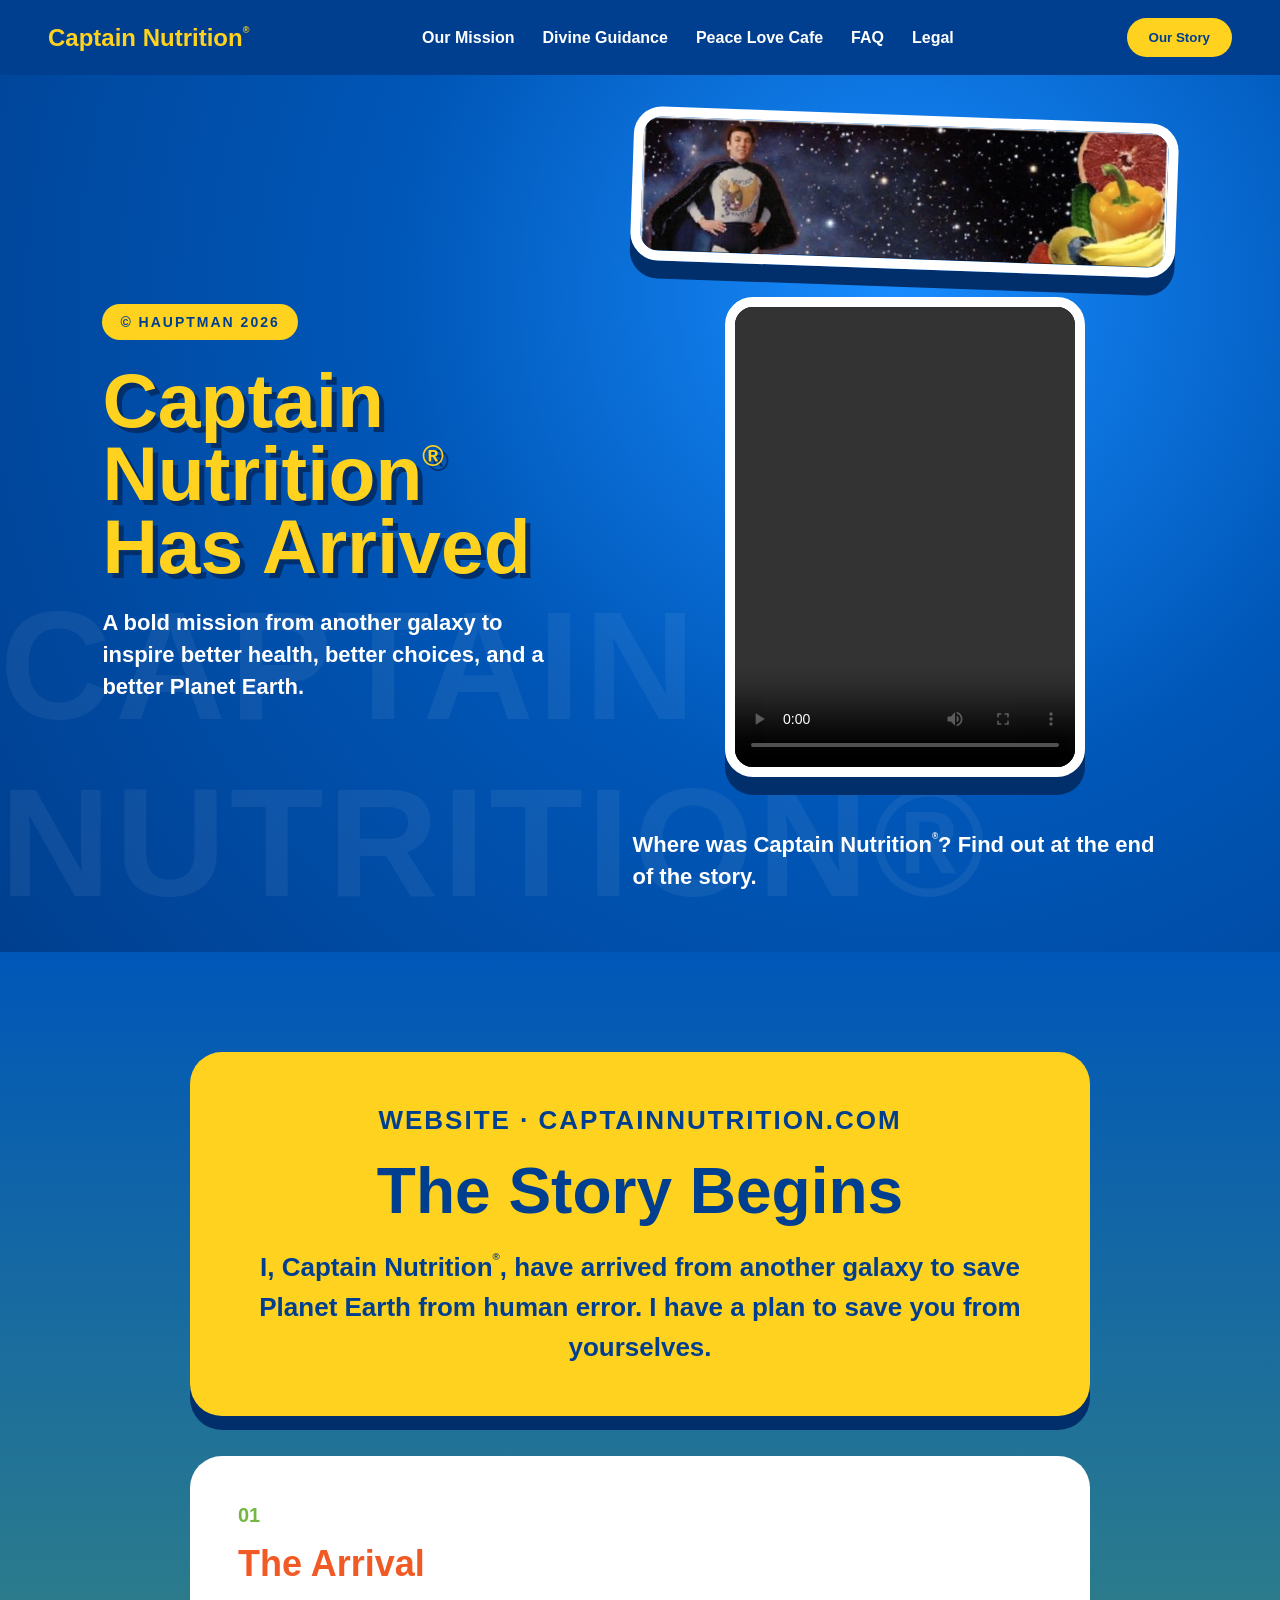
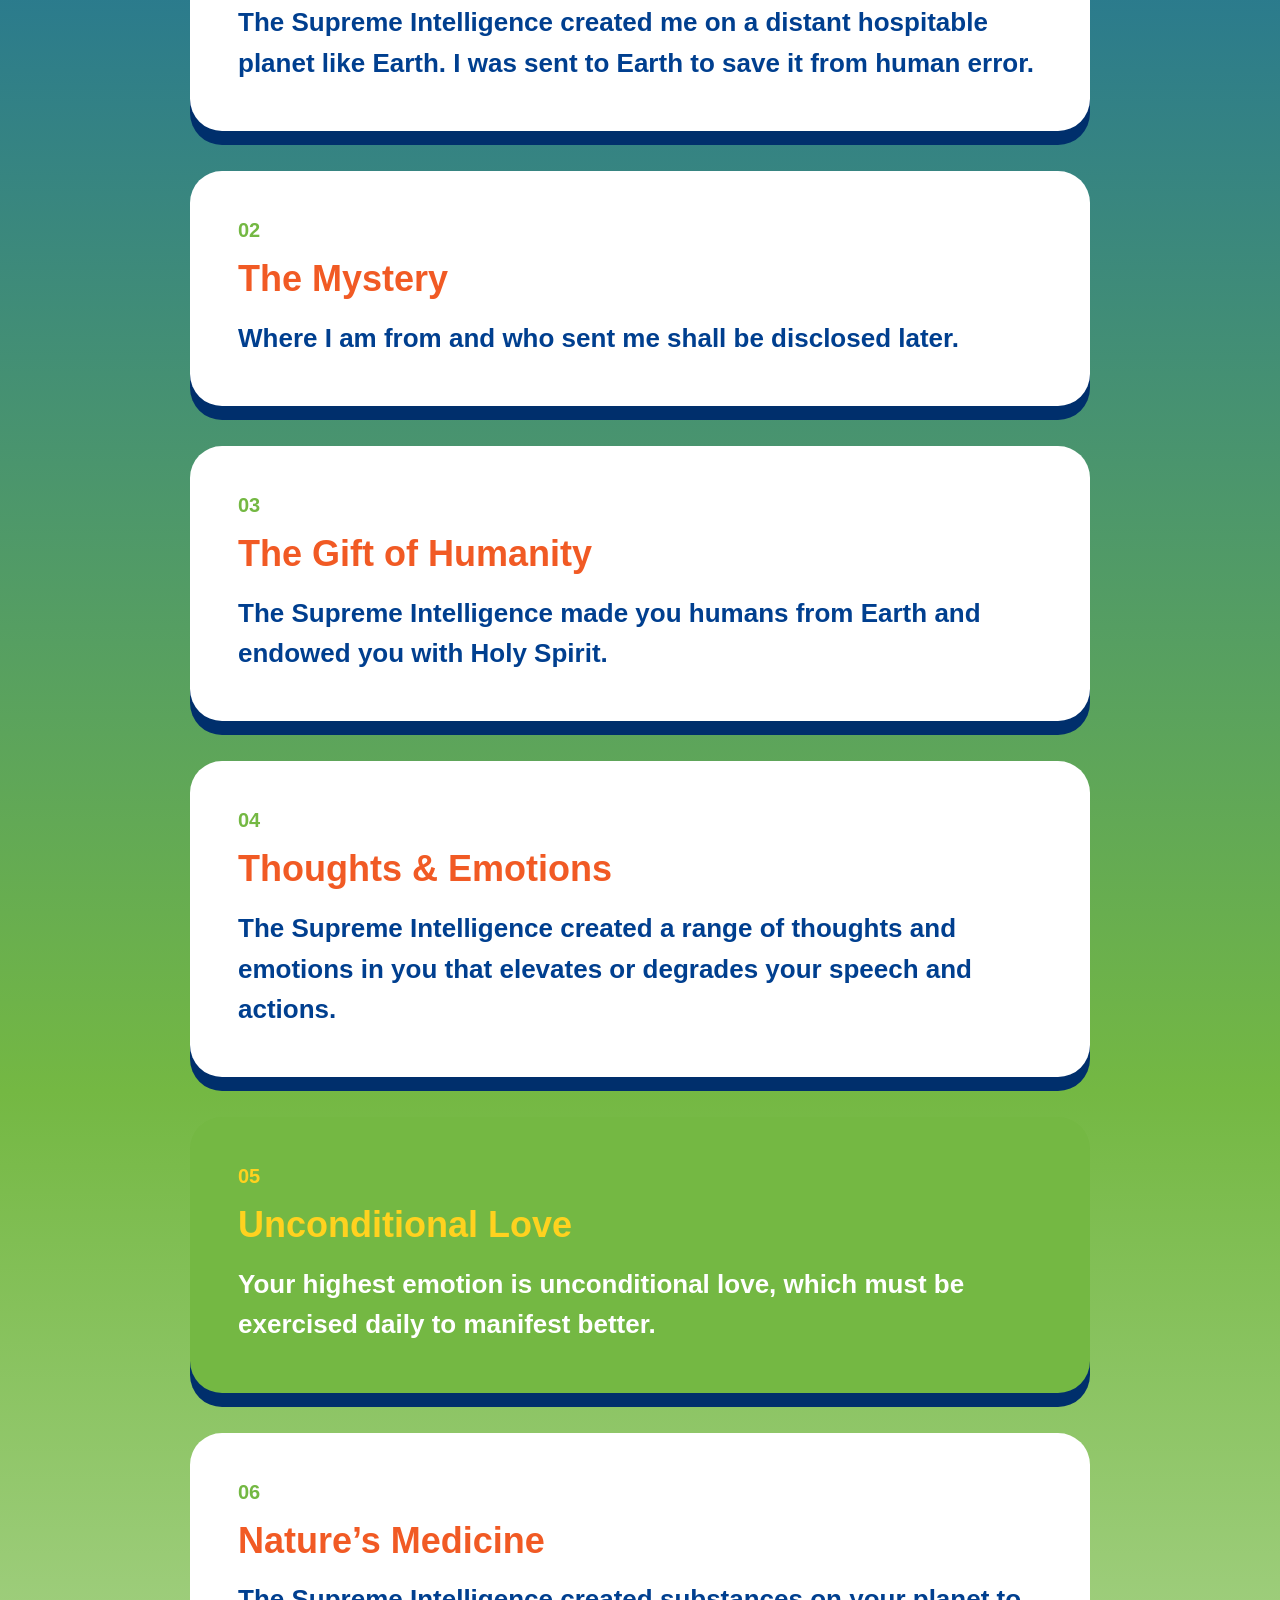
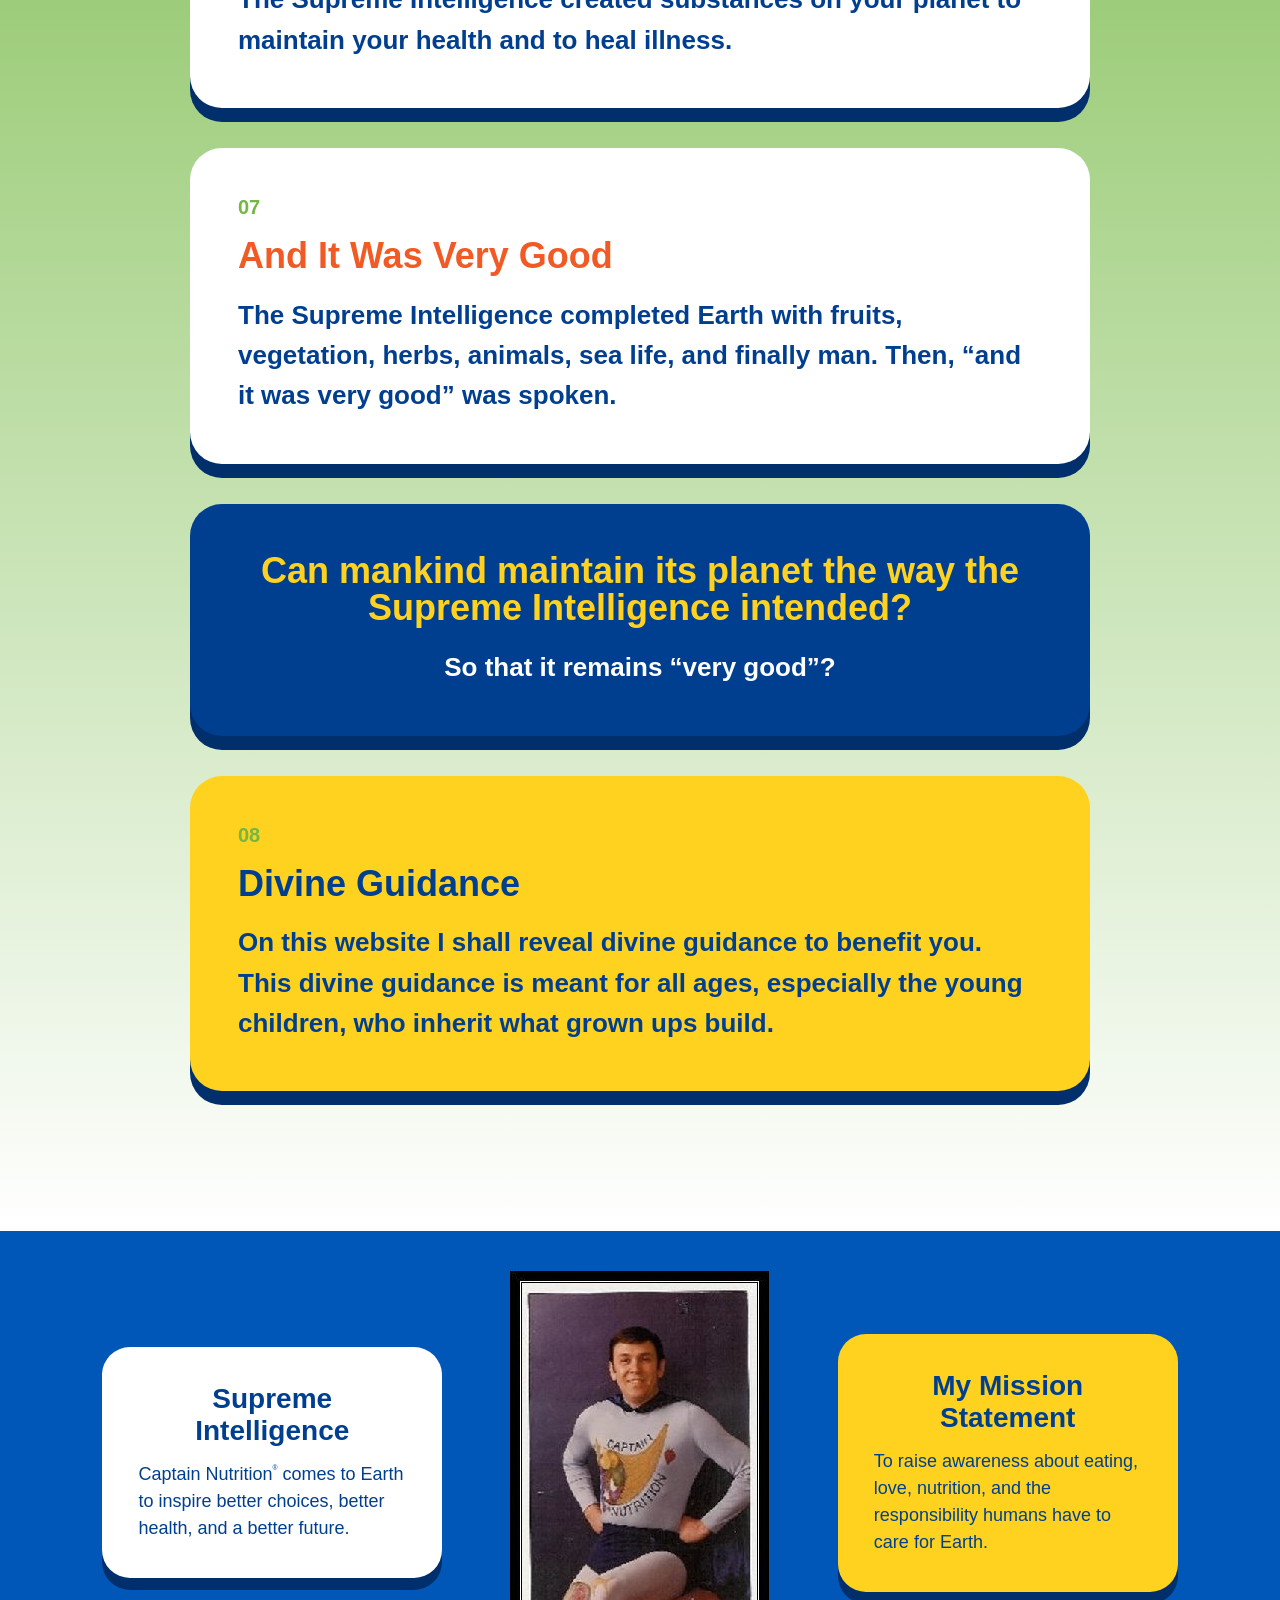
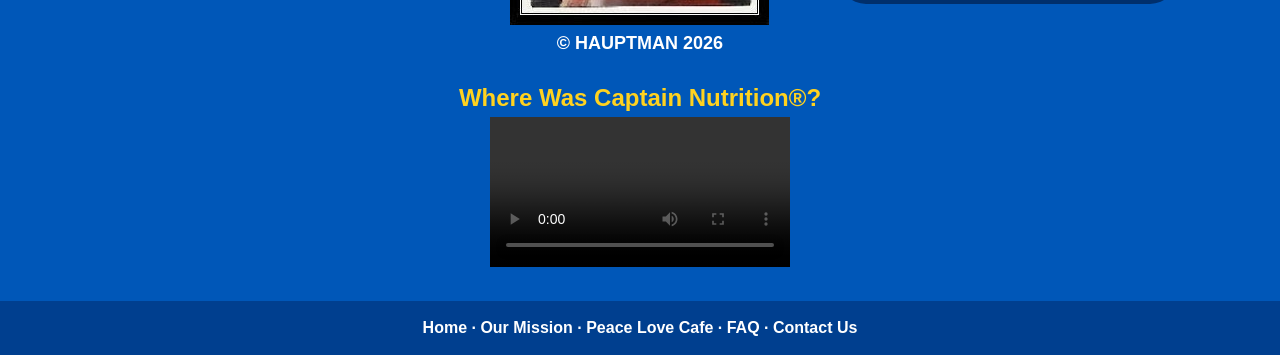
==== index.html @ 26d1ff8f "removed link, direct video" ====
<!DOCTYPE html>
<html lang="en">
<head>
  <meta charset="UTF-8" />
  <meta name="viewport" content="width=device-width, initial-scale=1.0" />
  <title>Captain Nutrition<span class="trademark">®</span></title>
  <link rel="stylesheet" href="style.css" />
</head>

<body>
  <header class="navbar">
    <div class="logo">Captain Nutrition<span class="trademark">®</span></div>

    <nav>
      <a href="#mission">Our Mission</a>
      <a href="#guidance">Divine Guidance</a>
      <a href="#">Peace Love Cafe</a>
      <a href="#">FAQ</a>
      <a href="#">Legal</a>
    </nav>

    <button>Our Story</button>
  </header>

  <section class="hero">
    <div class="hero-text">
      <h3>© HAUPTMAN 2026</h3>
      <h1>
        Captain Nutrition<span class="trademark">®</span><br />
        Has Arrived
      </h1>
      <p>
        A bold mission from another galaxy to inspire better health,
        better choices, and a better Planet Earth.
      </p>
    </div>

    <div class="hero-media">
      <img src="Screenshot 2026-06-04 at 12.44.08 AM.png" alt="Captain Nutrition" />

      <video class="hero-under-video" controls playsinline>
        <source src="IMG_4357.mov">
      </video>
      <p>
        Where was Captain Nutrition<span class="trademark">®</span>? Find out at the end of the story.
      </p>
    </div>
  </section>

  <section class="story" id="mission">
    <div class="story-intro reveal">
      <p class="eyebrow">Website · CaptainNutrition.com</p>
      <h1>The Story Begins</h1>
      <p>
        I, Captain Nutrition<span class="trademark">®</span>, have arrived from another galaxy to save Planet Earth
        from human error. I have a plan to save you from yourselves.
      </p>
    </div>

    <div class="story-chapter reveal">
      <span>01</span>
      <h2>The Arrival</h2>
      <p>
        The Supreme Intelligence created me on a distant hospitable planet like Earth.
        I was sent to Earth to save it from human error.
      </p>
    </div>

    <div class="story-chapter reveal">
      <span>02</span>
      <h2>The Mystery</h2>
      <p>
        Where I am from and who sent me shall be disclosed later.
      </p>
    </div>

    <div class="story-chapter reveal">
      <span>03</span>
      <h2>The Gift of Humanity</h2>
      <p>
        The Supreme Intelligence made you humans from Earth and endowed you with Holy Spirit.
      </p>
    </div>

    <div class="story-chapter reveal">
      <span>04</span>
      <h2>Thoughts & Emotions</h2>
      <p>
        The Supreme Intelligence created a range of thoughts and emotions in you that
        elevates or degrades your speech and actions.
      </p>
    </div>

    <div class="story-chapter reveal green">
      <span>05</span>
      <h2>Unconditional Love</h2>
      <p>
        Your highest emotion is unconditional love, which must be exercised daily
        to manifest better.
      </p>
    </div>

    <div class="story-chapter reveal">
      <span>06</span>
      <h2>Nature’s Medicine</h2>
      <p>
        The Supreme Intelligence created substances on your planet to maintain your
        health and to heal illness.
      </p>
    </div>

    <div class="story-chapter reveal">
      <span>07</span>
      <h2>And It Was Very Good</h2>
      <p>
        The Supreme Intelligence completed Earth with fruits, vegetation, herbs,
        animals, sea life, and finally man. Then, “and it was very good” was spoken.
      </p>
    </div>

    <div class="story-question reveal">
      <h2>
        Can mankind maintain its planet the way the Supreme Intelligence intended?
      </h2>
      <p>So that it remains “very good”?</p>
    </div>

    <div class="story-chapter reveal final" id="guidance">
      <span>08</span>
      <h2>Divine Guidance</h2>
      <p>
        On this website I shall reveal divine guidance to benefit you. This divine
        guidance is meant for all ages, especially the young children, who inherit
        what grown ups build.
      </p>
    </div>
  </section>

  <section class="timeline">
    <div class="text-card">
      <h3>Supreme Intelligence</h3>
      <p>
        Captain Nutrition<span class="trademark">®</span> comes to Earth to inspire better choices, better health,
        and a better future.
      </p>
    </div>
    <div class = "timeline-center">
      <img src="UNADJUSTEDNONRAW_thumb_dc.jpg" alt="Captain Nutrition" />
      <h3 class="timeline-copyright">© HAUPTMAN 2026</h3>
    </div>
    <div class="text-card yellow">
      <h3>My Mission Statement</h3>
      <p>
        To raise awareness about eating, love, nutrition,
        and the responsibility humans have to care for Earth.
      </p>
    </div>
  </section>

<section class="story-ending">
  <div class="ending-content">
    <div class="ending-text">
      <h2>Where Was Captain Nutrition®?</h2>
    </div>

    <div class="ending-video-wrapper">
      <video class="ending-video" controls playsinline>
        <source src="IMG_4361.mov" type="video/mp4">
      </video>
    </div>
  </div>
</section>
<!--
  <section class="evolution">
    <h2>Captain Nutrition<span class="trademark">®</span>’s Message</h2>

    <div class="image-row">
      <div class="image-box small">Love</div>
      <div class="image-box small">Health</div>
      <div class="image-box small">Earth</div>
      <div class="image-box small">Future</div>
    </div>
  </section>

  <section class="icon-section">
    <div class="image-box large">Image Here</div>

    <div class="text-card">
      <h2>WHERE YOU<br />MIGHT FIND ME</h2>
      <p>
        In schools, cafes, communities, gardens, and anywhere people are learning
        how to take better care of themselves and the planet.
      </p>
    </div>

    <div class="image-box large">Image Here</div>
  </section>

  <section class="today">
    <h2>The Divine Guidance</h2>

    <div class="image-grid">
      <div class="image-box">Nutrition</div>
      <div class="image-box">Kindness</div>
      <div class="image-box">Planet Earth</div>
    </div>
  </section>
-->
  <footer>
    <p>Home · Our Mission · Peace Love Cafe · FAQ · Contact Us</p>
  </footer>

  <script>
    const reveals = document.querySelectorAll(".reveal");

    const observer = new IntersectionObserver((entries) => {
      entries.forEach((entry) => {
        if (entry.isIntersecting) {
          entry.target.classList.add("active");
        }
      });
    }, {
      threshold: 0.2
    });

    reveals.forEach((section) => observer.observe(section));
  </script>
</body>
</html>
---- style.css ----
* {
  box-sizing: border-box;
  margin: 0;
  padding: 0;
}

body {
  font-family: Arial, Helvetica, sans-serif;
  background: #0057b8;
  color: white;
  overflow-x: hidden;
}

.navbar {
  background: #003f8f;
  display: flex;
  align-items: center;
  justify-content: space-between;
  padding: 18px 48px;
  position: sticky;
  top: 0;
  z-index: 10;
}

.logo {
  font-weight: 900;
  font-size: 24px;
  color: #ffd21f;
}

nav {
  display: flex;
  gap: 28px;
}

nav a {
  color: white;
  text-decoration: none;
  font-weight: 700;
}

button {
  background: #ffd21f;
  border: none;
  padding: 12px 22px;
  border-radius: 999px;
  font-weight: 900;
  color: #003f8f;
}

.hero {
  min-height: 640px;
  background: radial-gradient(circle at 70% 25%, #188cff, #0057b8 45%, #003f8f);
  display: grid;
  grid-template-columns: 1fr 1.15fr;
  align-items: center;
  gap: 56px;
  padding: 40px 8% 60px;
  text-align: left;
  position: relative;
  overflow: hidden;
}

.hero::before {
  content: "CAPTAIN NUTRITION®";
  position: absolute;
  right: -40px;
  bottom: 20px;
  font-size: clamp(70px, 12vw, 180px);
  font-weight: 900;
  color: rgba(255, 255, 255, 0.06);
  letter-spacing: 4px;
}

.hero-text {
  position: relative;
  z-index: 1;
}

.hero h3 {
  display: inline-block;
  background: #ffd21f;
  color: #003f8f;
  padding: 10px 18px;
  border-radius: 999px;
  letter-spacing: 2px;
  font-size: 14px;
  margin-bottom: 24px;
}

.hero h1 {
  text-align: left;
  font-size: clamp(44px, 6vw, 88px);
  max-width: 720px;
}

.hero p {
  margin-top: 24px;
  max-width: 560px;
  font-size: 22px;
  line-height: 1.45;
  font-weight: 700;
}

.hero-media {
  display: flex;
  flex-direction: column;
  align-items: center;
  gap: 28px;
  position: relative;
  z-index: 1;
}

.hero-media img {
  width: 100%;
  max-width: 760px;
  border: 10px solid white;
  border-radius: 28px;
  box-shadow: 0 18px 0 #002f6c;
  transform: rotate(2deg);
}

.hero-under-video {
  width: 100%;
  max-width: 360px;
  height: 480px;
  object-fit: cover;
  object-position: center;
  border: 10px solid white;
  border-radius: 28px;
  box-shadow: 0 18px 0 #002f6c;
  background: black;
}




h1 {
  font-size: clamp(34px, 6vw, 72px);
  font-weight: 900;
  color: #ffd21f;
  text-align: center;
  text-shadow: 5px 5px 0 #002f6c;
  line-height: 0.95;
}

/* SCROLL STORY */

.story {
  padding: 100px 8%;
  background: linear-gradient(#0057b8, #74b843, #ffffff);
}

.story-intro,
.story-chapter,
.story-question {
  max-width: 900px;
  margin: 0 auto 40px;
  padding: 48px;
  border-radius: 32px;
  background: white;
  color: #003f8f;
  box-shadow: 0 14px 0 #002f6c;
}

.story-intro {
  text-align: center;
  background: #ffd21f;
}

.eyebrow {
  font-size: 14px;
  letter-spacing: 2px;
  text-transform: uppercase;
  font-weight: 900;
  color: #003f8f;
  margin-bottom: 18px;
}

.story h1 {
  font-size: clamp(38px, 5vw, 64px);
  color: #003f8f;
  text-shadow: none;
  margin-bottom: 24px;
  line-height: 1;
}

.story h2 {
  font-size: clamp(22px, 4vw, 36px);
  line-height: 1.05;
  font-weight: 900;
  color: #f15a24;
  margin-bottom: 20px;
}

.story p {
  font-size: clamp(18px, 2.2vw, 26px);
  line-height: 1.55;
  font-weight: 700;
}

.story-chapter span {
  display: inline-block;
  margin-bottom: 18px;
  font-size: 20px;
  font-weight: 900;
  color: #74b843;
}

.story-chapter.green {
  background: #74b843;
  color: white;
}

.story-chapter.green h2,
.story-chapter.green span {
  color: #ffd21f;
}

.story-question {
  text-align: center;
  background: #003f8f;
  color: white;
}

.story-question h2 {
  color: #ffd21f;
}

.story-chapter.final {
  background: #ffd21f;
}

.story-chapter.final h2 {
  color: #003f8f;
}

/* SCROLL REVEAL */

.reveal {
  opacity: 0;
  transform: translateY(70px) scale(0.92);
  transition: opacity 0.75s ease, transform 0.75s cubic-bezier(0.22, 1, 0.36, 1);
}

.reveal.active {
  opacity: 1;
  transform: translateY(0) scale(1);
}

/* EXISTING SECTIONS */

.timeline,
.icon-section {
  display: grid;
  grid-template-columns: repeat(3, 1fr);
  gap: 28px;
  padding: 40px 8% 0px;
  align-items: center;
}
.timeline img {
  display: block;
  margin: 0 auto;
  max-width: 100%;
}
.timeline-center {
  text-align: center;
}

.timeline-copyright {
  margin-top: 8px;
  font-size: 18px;
  font-weight: 700;
}
.text-card {
  background: white;
  color: #003f8f;
  border-radius: 28px;
  padding: 36px;
  box-shadow: 0 12px 0 #002f6c;
}

.text-card h2 {
  font-size: 48px;
  font-weight: 900;
  color: #f15a24;
  margin-bottom: 12px;
}

.text-card h3 {
  font-size: 28px;
  color: #003f8f;
  margin-bottom: 14px;
  text-align: center;
}

.text-card p {
  font-size: 18px;
  line-height: 1.5;
}

.yellow {
  background: #ffd21f;
}

.image-box {
  min-height: 260px;
  border: 5px dashed rgba(255, 255, 255, 0.8);
  border-radius: 30px;
  display: flex;
  align-items: center;
  justify-content: center;
  color: white;
  font-weight: 900;
  font-size: 22px;
  background: rgba(255, 255, 255, 0.12);
}

.image-box.large {
  width: min(900px, 90%);
  min-height: 340px;
}

.evolution {
  background: #ffd21f;
  color: #003f8f;
  padding: 80px 8%;
  text-align: center;
}

.evolution h2,
.today h2 {
  font-size: clamp(36px, 6vw, 72px);
  font-weight: 900;
  margin-bottom: 40px;
}

.image-row,
.image-grid {
  display: grid;
  gap: 24px;
}

.image-row {
  grid-template-columns: repeat(4, 1fr);
}

.image-grid {
  grid-template-columns: repeat(3, 1fr);
}

.image-box.small {
  min-height: 200px;
}

.story-ending {
  text-align: center;
  padding: 30px 20px;
  background: #0057b8;
}

.story-ending h2 {
  color: #ffd21f;
  margin-bottom: 5px;
}

.story-ending p {
  font-size: 20px;
  margin-bottom: 30px;
}

.ending-button {
  display: inline-block;
  background: #ffd21f;
  color: #003f8f;
  text-decoration: none;
  padding: 18px 36px;
  border-radius: 999px;
  font-weight: 900;
  font-size: 18px;
  transition: transform 0.2s ease;
}

.ending-button:hover {
  transform: scale(1.05);
}

footer {
  background: #003f8f;
  text-align: center;
  padding: 18px 32px;
  font-weight: 700;
}

/* RESPONSIVE */

@media (max-width: 850px) {
  .navbar {
    flex-direction: column;
    gap: 18px;
    padding: 18px 24px;
  }

  .hero {
    grid-template-columns: 1fr;
  }

  .hero-media img {
    max-width: 100%;
  }

  .hero-under-video {
    max-width: 360px;
    height: 500px;
  }

  nav {
    flex-wrap: wrap;
    justify-content: center;
  }

  .story {
    padding: 70px 5%;
  }

  .story-intro,
  .story-chapter,
  .story-question {
    max-width: 900px;
    margin: 0 auto 40px;
  }

  .timeline,
  .icon-section,
  .image-row,
  .image-grid {
    grid-template-columns: 1fr;
  }
}
.trademark {
  font-size: 0.38em;
  vertical-align: top;
  position: relative;
  top: 0.2em;
}
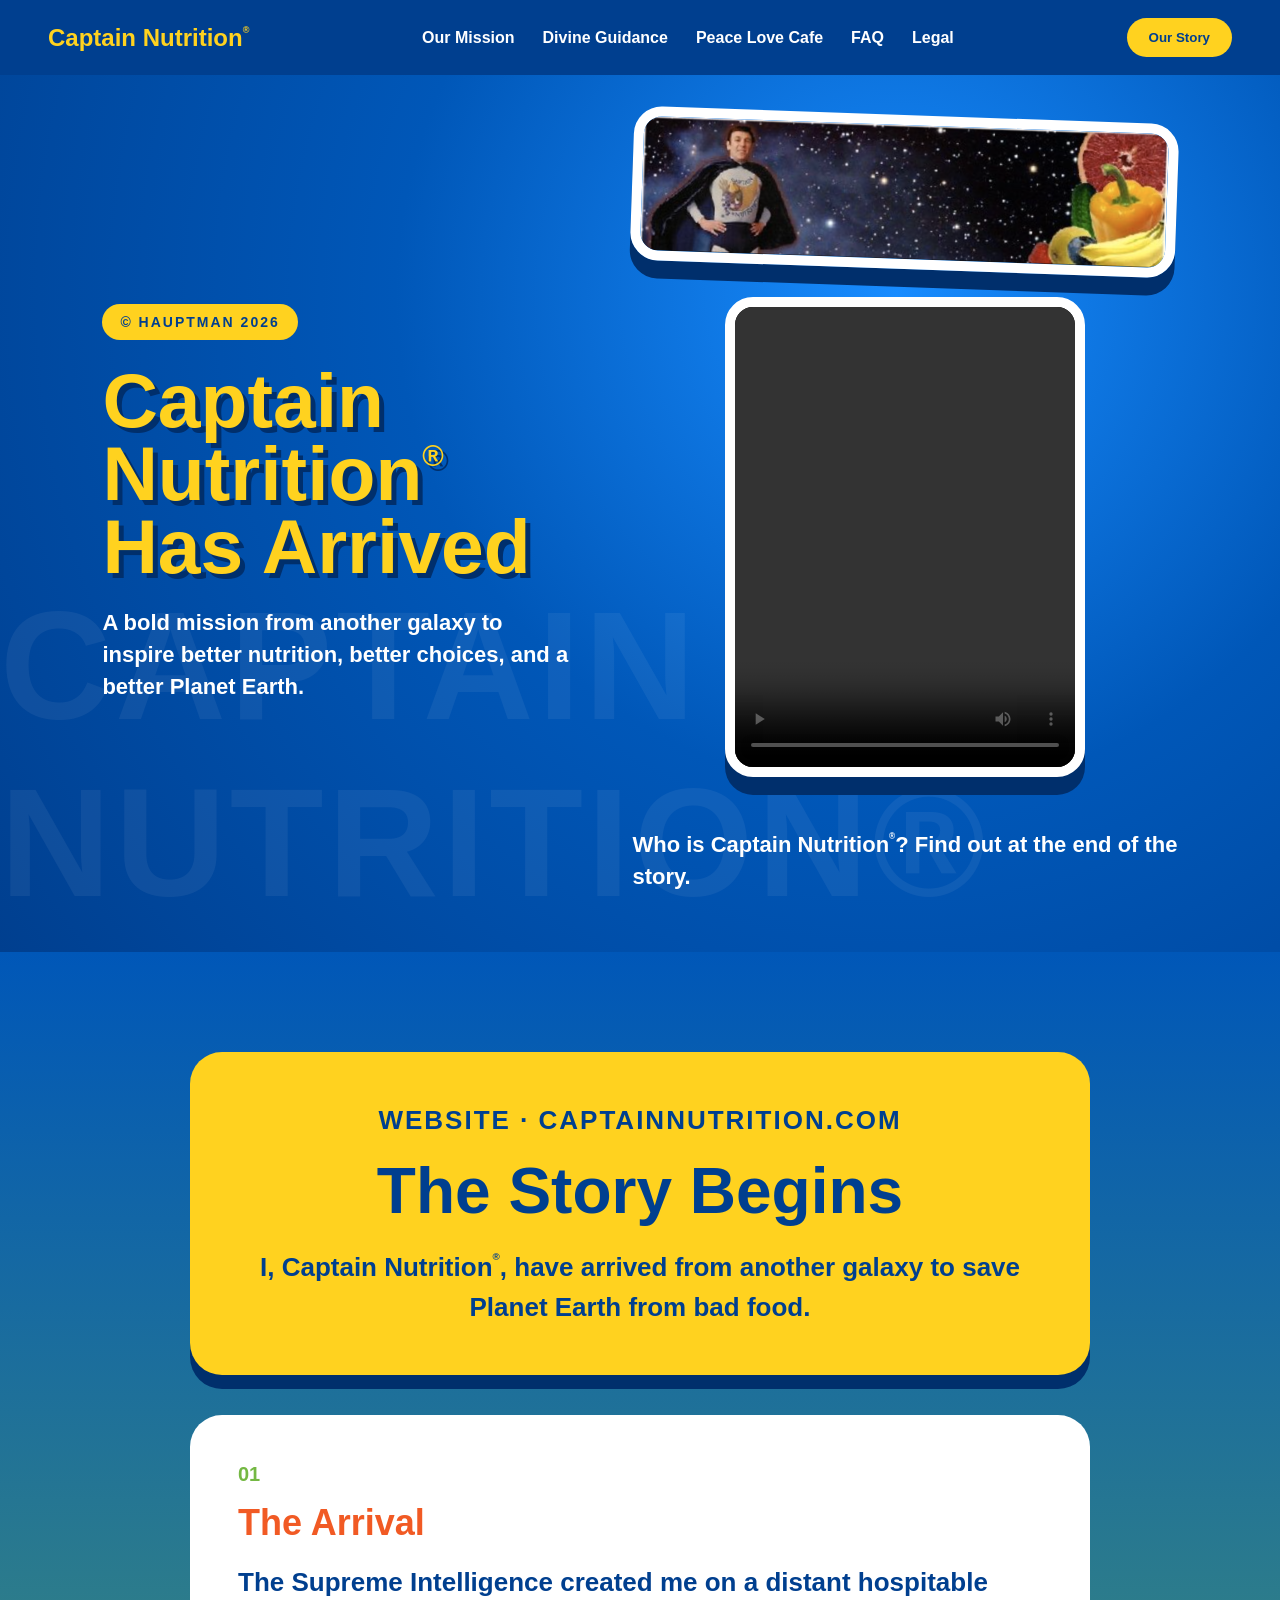
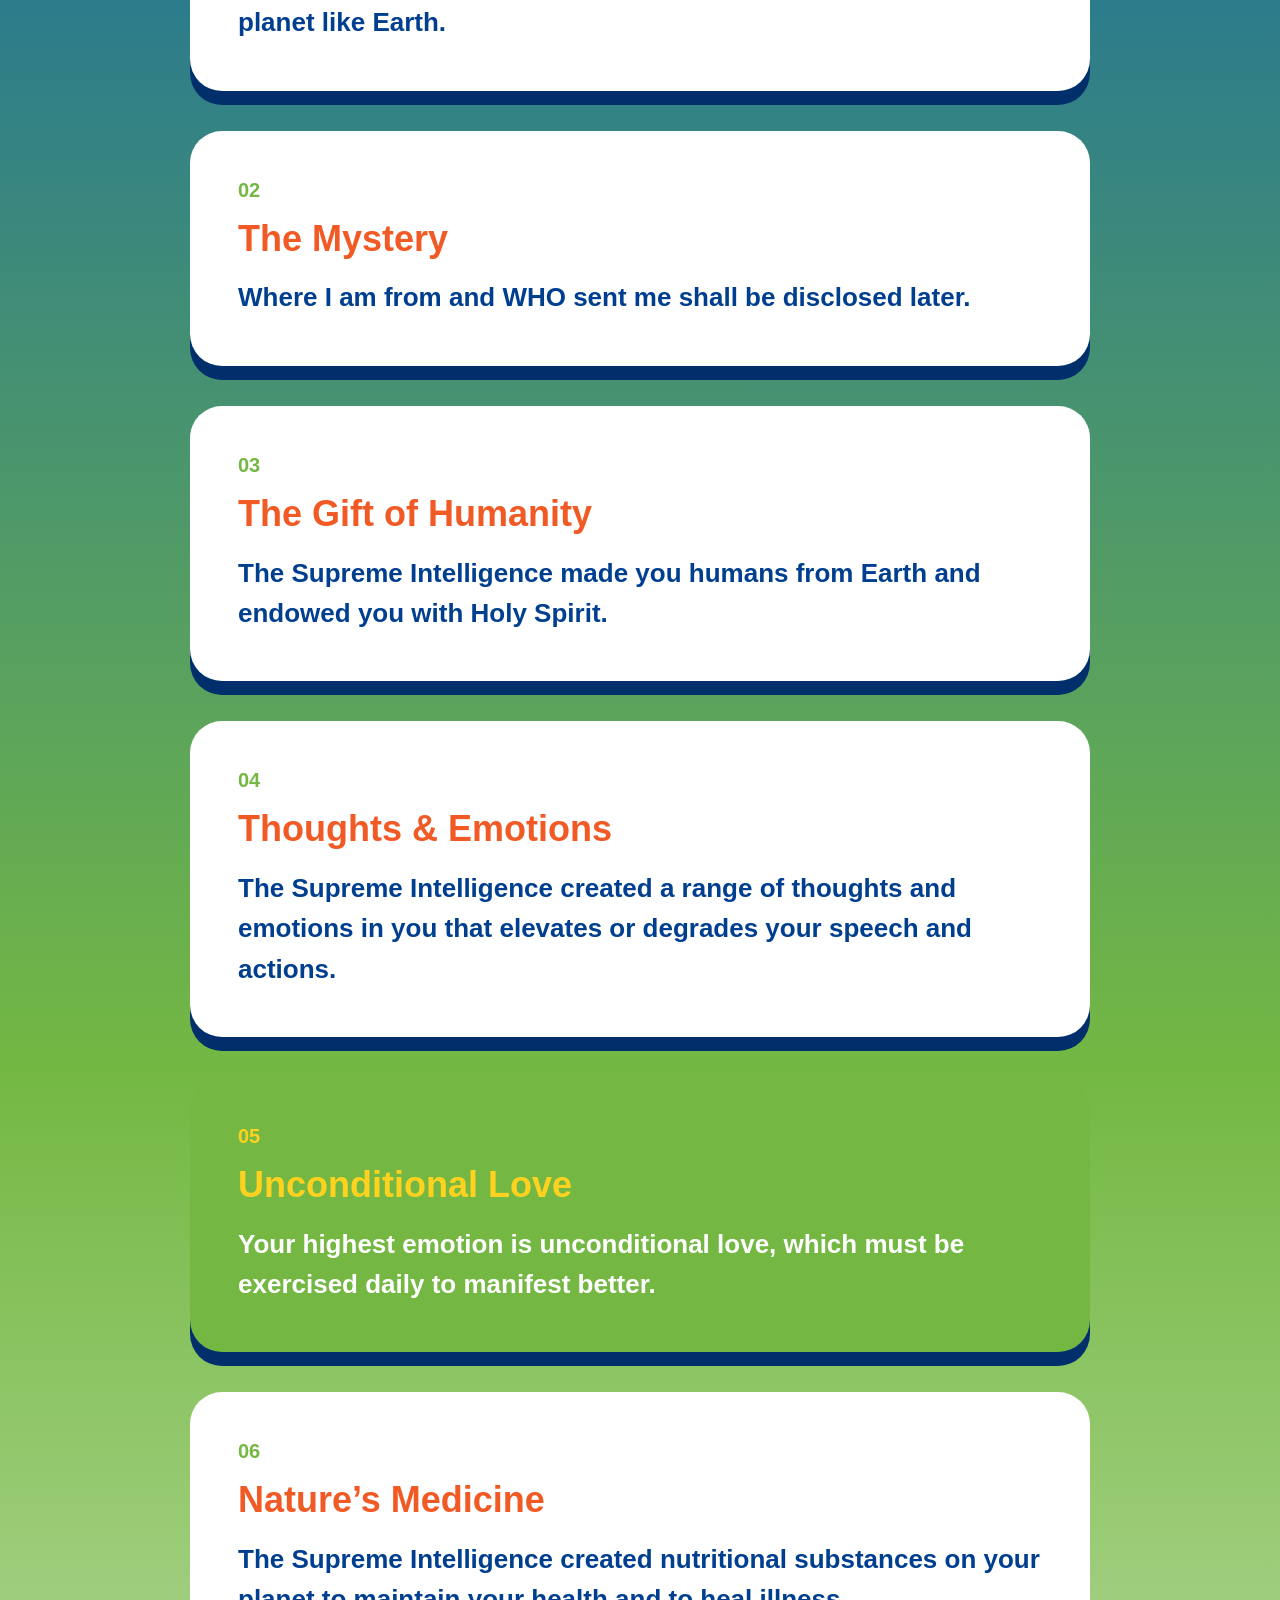
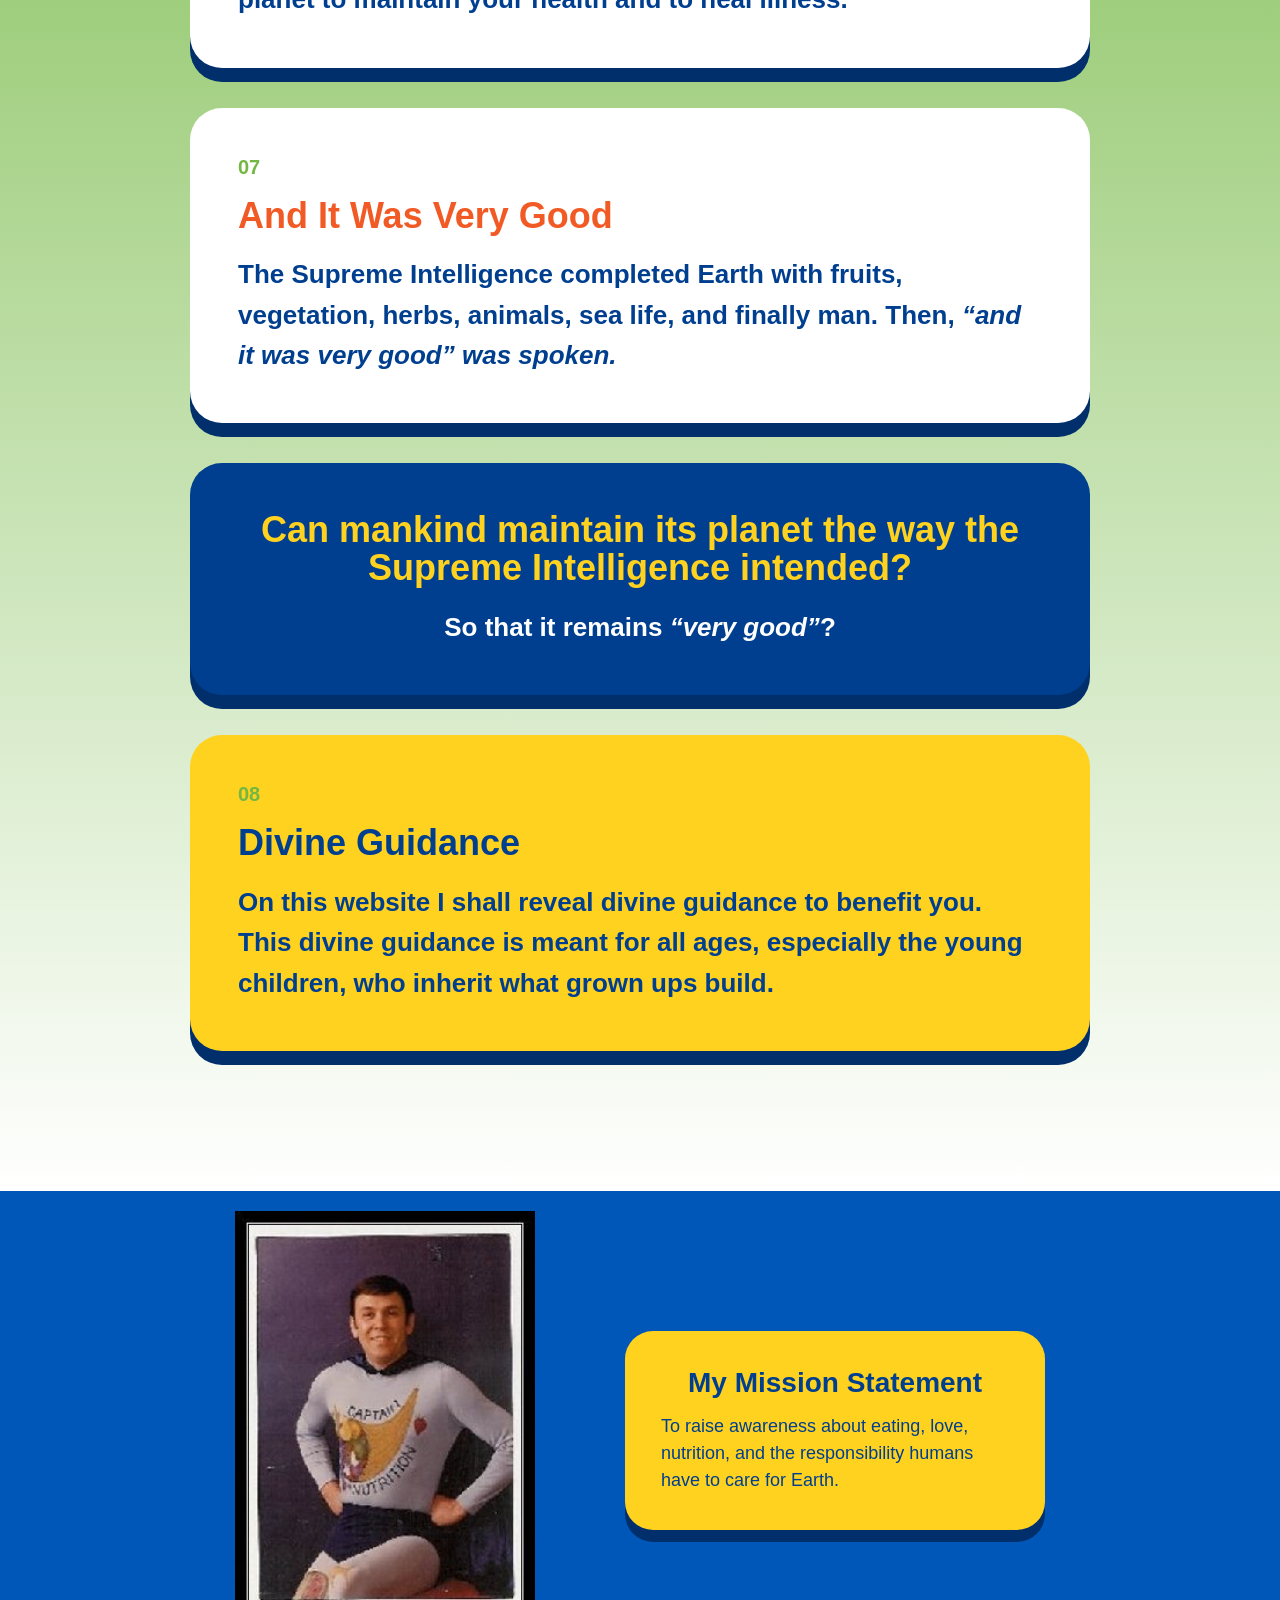
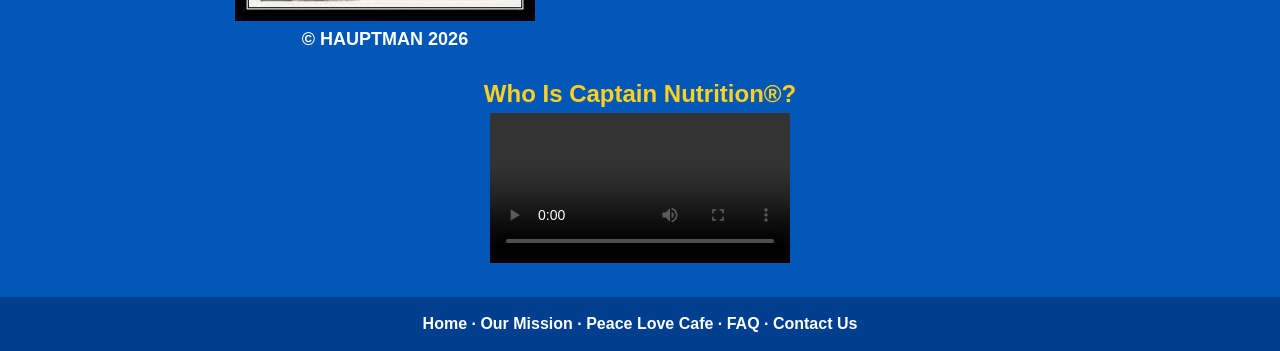
==== commit 9353de01: "fixed" ====
--- a/index.html
+++ b/index.html
@@ -29,10 +29,7 @@
         Captain Nutrition<span class="trademark">®</span><br />
         Has Arrived
       </h1>
-      <p>
-        A bold mission from another galaxy to inspire better health,
-        better choices, and a better Planet Earth.
-      </p>
+      <p> A bold mission from another galaxy to inspire better nutrition, better choices, and a better Planet Earth. </p>
     </div>
 
     <div class="hero-media">
@@ -41,9 +38,7 @@
       <video class="hero-under-video" controls playsinline>
         <source src="IMG_4357.mov">
       </video>
-      <p>
-        Where was Captain Nutrition<span class="trademark">®</span>? Find out at the end of the story.
-      </p>
+      <p> Who is Captain Nutrition<span class="trademark">®</span>? Find out at the end of the story. </p>
     </div>
   </section>
 
@@ -51,43 +46,34 @@
     <div class="story-intro reveal">
       <p class="eyebrow">Website · CaptainNutrition.com</p>
       <h1>The Story Begins</h1>
-      <p>
-        I, Captain Nutrition<span class="trademark">®</span>, have arrived from another galaxy to save Planet Earth
-        from human error. I have a plan to save you from yourselves.
-      </p>
+      <p> I, Captain Nutrition<span class="trademark">®</span>, have arrived from another galaxy to save Planet Earth from bad food. </p>
     </div>
 
     <div class="story-chapter reveal">
       <span>01</span>
       <h2>The Arrival</h2>
-      <p>
-        The Supreme Intelligence created me on a distant hospitable planet like Earth.
-        I was sent to Earth to save it from human error.
-      </p>
+      <p> The Supreme Intelligence created me on a distant hospitable planet like Earth. </p>
     </div>
 
     <div class="story-chapter reveal">
       <span>02</span>
       <h2>The Mystery</h2>
-      <p>
-        Where I am from and who sent me shall be disclosed later.
-      </p>
+      <p> Where I am from and WHO sent me shall be disclosed later. </p>
     </div>
 
     <div class="story-chapter reveal">
       <span>03</span>
       <h2>The Gift of Humanity</h2>
       <p>
-        The Supreme Intelligence made you humans from Earth and endowed you with Holy Spirit.
+        The Supreme Intelligence made you humans from Earth and endowed you with Holy Spirit.      
       </p>
     </div>
 
     <div class="story-chapter reveal">
       <span>04</span>
       <h2>Thoughts & Emotions</h2>
-      <p>
-        The Supreme Intelligence created a range of thoughts and emotions in you that
-        elevates or degrades your speech and actions.
+      <p>The Supreme Intelligence created a range of thoughts and emotions in you that
+      elevates or degrades your speech and actions.
       </p>
     </div>
 
@@ -103,26 +89,20 @@
     <div class="story-chapter reveal">
       <span>06</span>
       <h2>Nature’s Medicine</h2>
-      <p>
-        The Supreme Intelligence created substances on your planet to maintain your
-        health and to heal illness.
-      </p>
+      <p> The Supreme Intelligence created nutritional substances on your planet to maintain your health and to heal illness. </p>
     </div>
 
     <div class="story-chapter reveal">
       <span>07</span>
       <h2>And It Was Very Good</h2>
-      <p>
-        The Supreme Intelligence completed Earth with fruits, vegetation, herbs,
-        animals, sea life, and finally man. Then, “and it was very good” was spoken.
-      </p>
+      <p> The Supreme Intelligence completed Earth with fruits, vegetation, herbs, animals, sea life, and finally man. Then, <em>“and it was very good” was spoken.</em> </p>
     </div>
 
     <div class="story-question reveal">
       <h2>
         Can mankind maintain its planet the way the Supreme Intelligence intended?
       </h2>
-      <p>So that it remains “very good”?</p>
+      <p>So that it remains <em>“very good”</em>?</p>
     </div>
 
     <div class="story-chapter reveal final" id="guidance">
@@ -137,13 +117,6 @@
   </section>
 
   <section class="timeline">
-    <div class="text-card">
-      <h3>Supreme Intelligence</h3>
-      <p>
-        Captain Nutrition<span class="trademark">®</span> comes to Earth to inspire better choices, better health,
-        and a better future.
-      </p>
-    </div>
     <div class = "timeline-center">
       <img src="UNADJUSTEDNONRAW_thumb_dc.jpg" alt="Captain Nutrition" />
       <h3 class="timeline-copyright">© HAUPTMAN 2026</h3>
@@ -160,7 +133,7 @@
 <section class="story-ending">
   <div class="ending-content">
     <div class="ending-text">
-      <h2>Where Was Captain Nutrition®?</h2>
+      <h2>Who Is Captain Nutrition®?</h2>
     </div>
 
     <div class="ending-video-wrapper">
--- a/style.css
+++ b/style.css
@@ -250,21 +250,65 @@
 
 /* EXISTING SECTIONS */
 
-.timeline,
+.timeline {
+  display: flex;
+  justify-content: center;
+  align-items: center;
+  gap: 90px;
+  padding: 40px 8%;
+  width: 100%;
+}
+
+.timeline-center {
+  width: 300px;
+  text-align: center;
+  display: flex;
+  flex-direction: column;
+  align-items: center;
+}
+
+.timeline-center img {
+  width: 100%;
+  max-width: 300px;
+  display: block;
+}
+
+.timeline-copyright {
+  margin-top: 10px;
+  font-size: 18px;
+  font-weight: 700;
+  color: white;
+}
+
+.text-card.yellow {
+  width: 420px;
+  max-width: 420px;
+  background: #ffd21f;
+  color: #003f8f;
+  border-radius: 28px;
+  padding: 36px;
+  box-shadow: 0 12px 0 #002f6c;
+}
+
+.text-card.yellow h3 {
+  font-size: 28px;
+  color: #003f8f;
+  margin-bottom: 14px;
+  text-align: center;
+}
+
+.text-card.yellow p {
+  font-size: 18px;
+  line-height: 1.5;
+  color: #003f8f;
+}
+
 .icon-section {
   display: grid;
   grid-template-columns: repeat(3, 1fr);
   gap: 28px;
-  padding: 40px 8% 0px;
-  align-items: center;
-}
-.timeline img {
-  display: block;
-  margin: 0 auto;
-  max-width: 100%;
-}
-.timeline-center {
-  text-align: center;
+  padding: 40px 8% 0;
+  align-items: center;
 }
 
 .timeline-copyright {
@@ -274,10 +318,11 @@
 }
 .text-card {
   background: white;
-  color: #003f8f;
+  color: #dce3ec;
   border-radius: 28px;
   padding: 36px;
   box-shadow: 0 12px 0 #002f6c;
+  max-width: 520px;
 }
 
 .text-card h2 {
@@ -430,12 +475,16 @@
     margin: 0 auto 40px;
   }
 
-  .timeline,
-  .icon-section,
-  .image-row,
-  .image-grid {
-    grid-template-columns: 1fr;
-  }
+.timeline {
+  flex-direction: column;
+  gap: 32px;
+}
+
+.icon-section,
+.image-row,
+.image-grid {
+  grid-template-columns: 1fr;
+}
 }
 .trademark {
   font-size: 0.38em;
@@ -443,3 +492,28 @@
   position: relative;
   top: 0.2em;
 }
+
+.timeline {
+    display: grid !important;
+    grid-template-columns: 300px 420px;
+    justify-content: center;
+    align-items: center;
+    column-gap: 90px;
+
+    padding: 20px 8% 0; /* top right/left bottom */
+}
+
+.timeline-center {
+  width: 300px;
+  justify-self: end;
+}
+
+.timeline-center img {
+  width: 300px;
+  max-width: 300px;
+}
+
+.text-card.yellow {
+  width: 420px;
+  justify-self: start;
+}
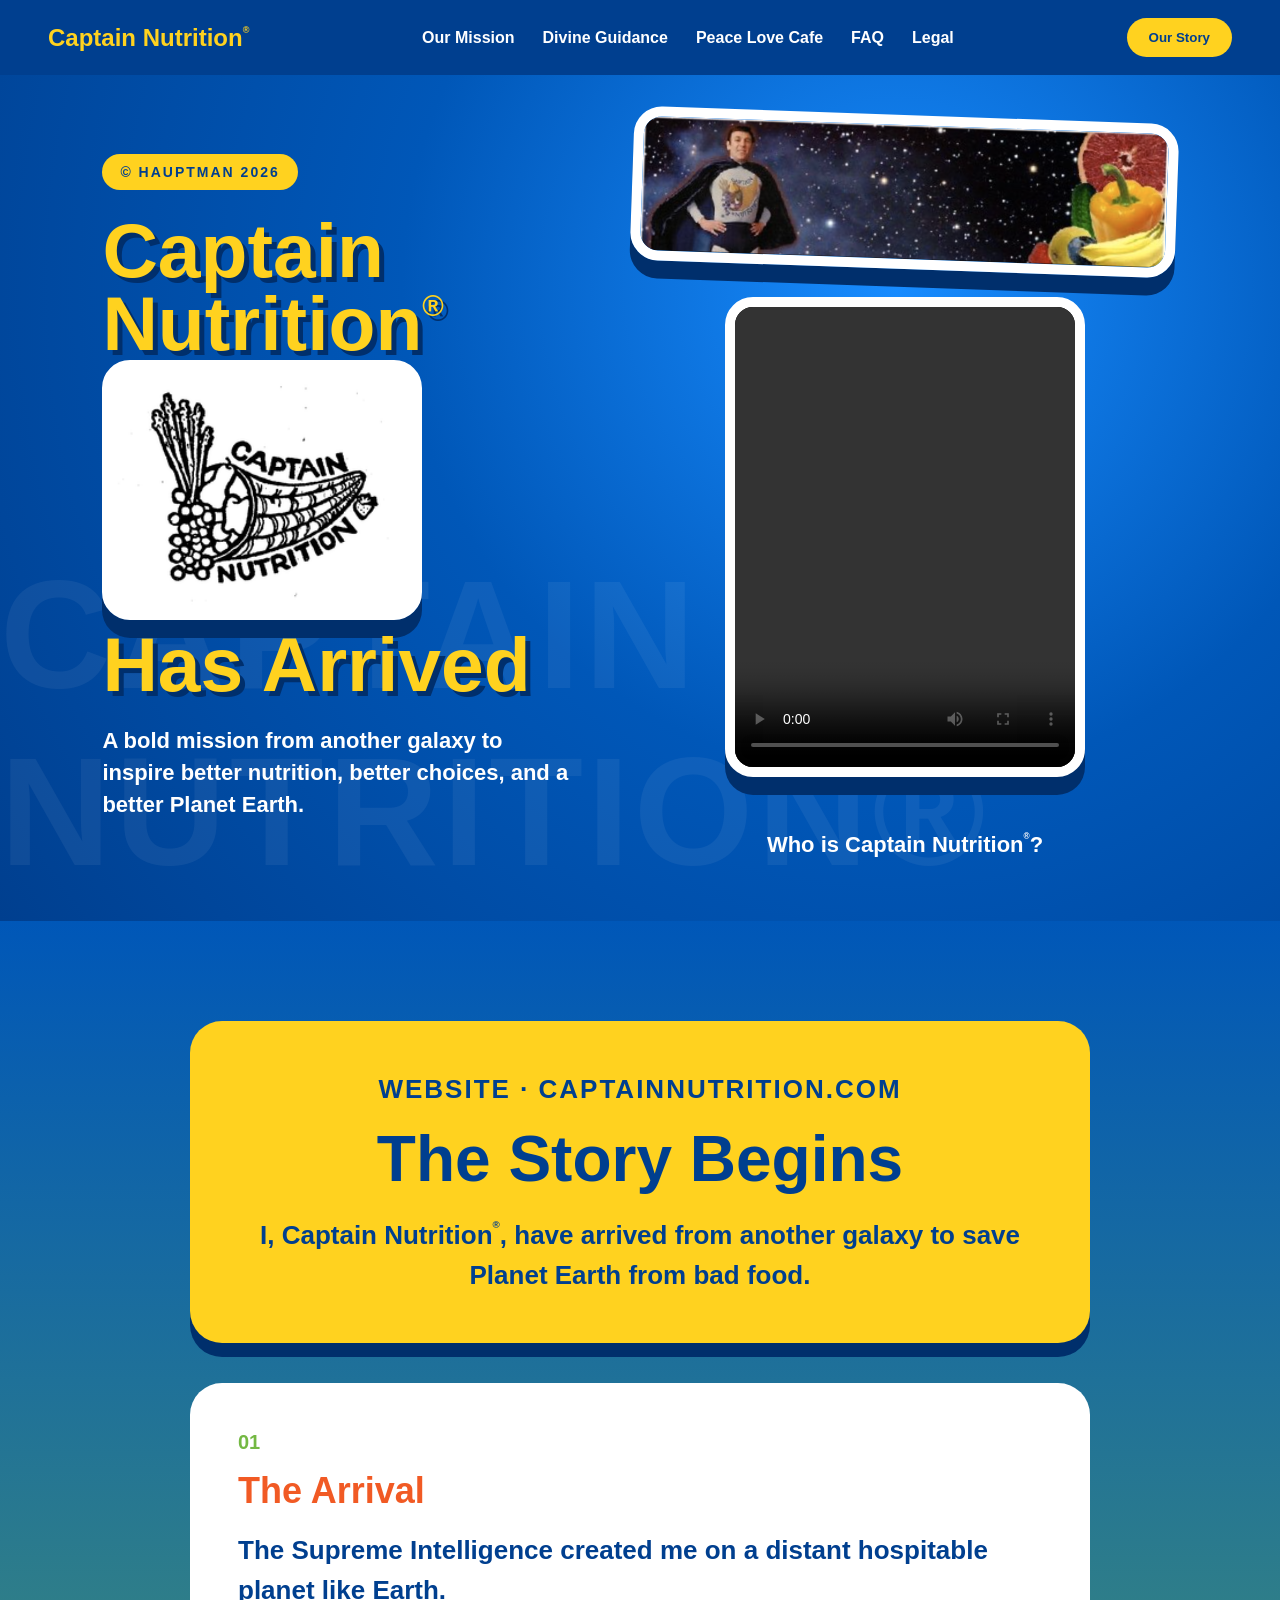
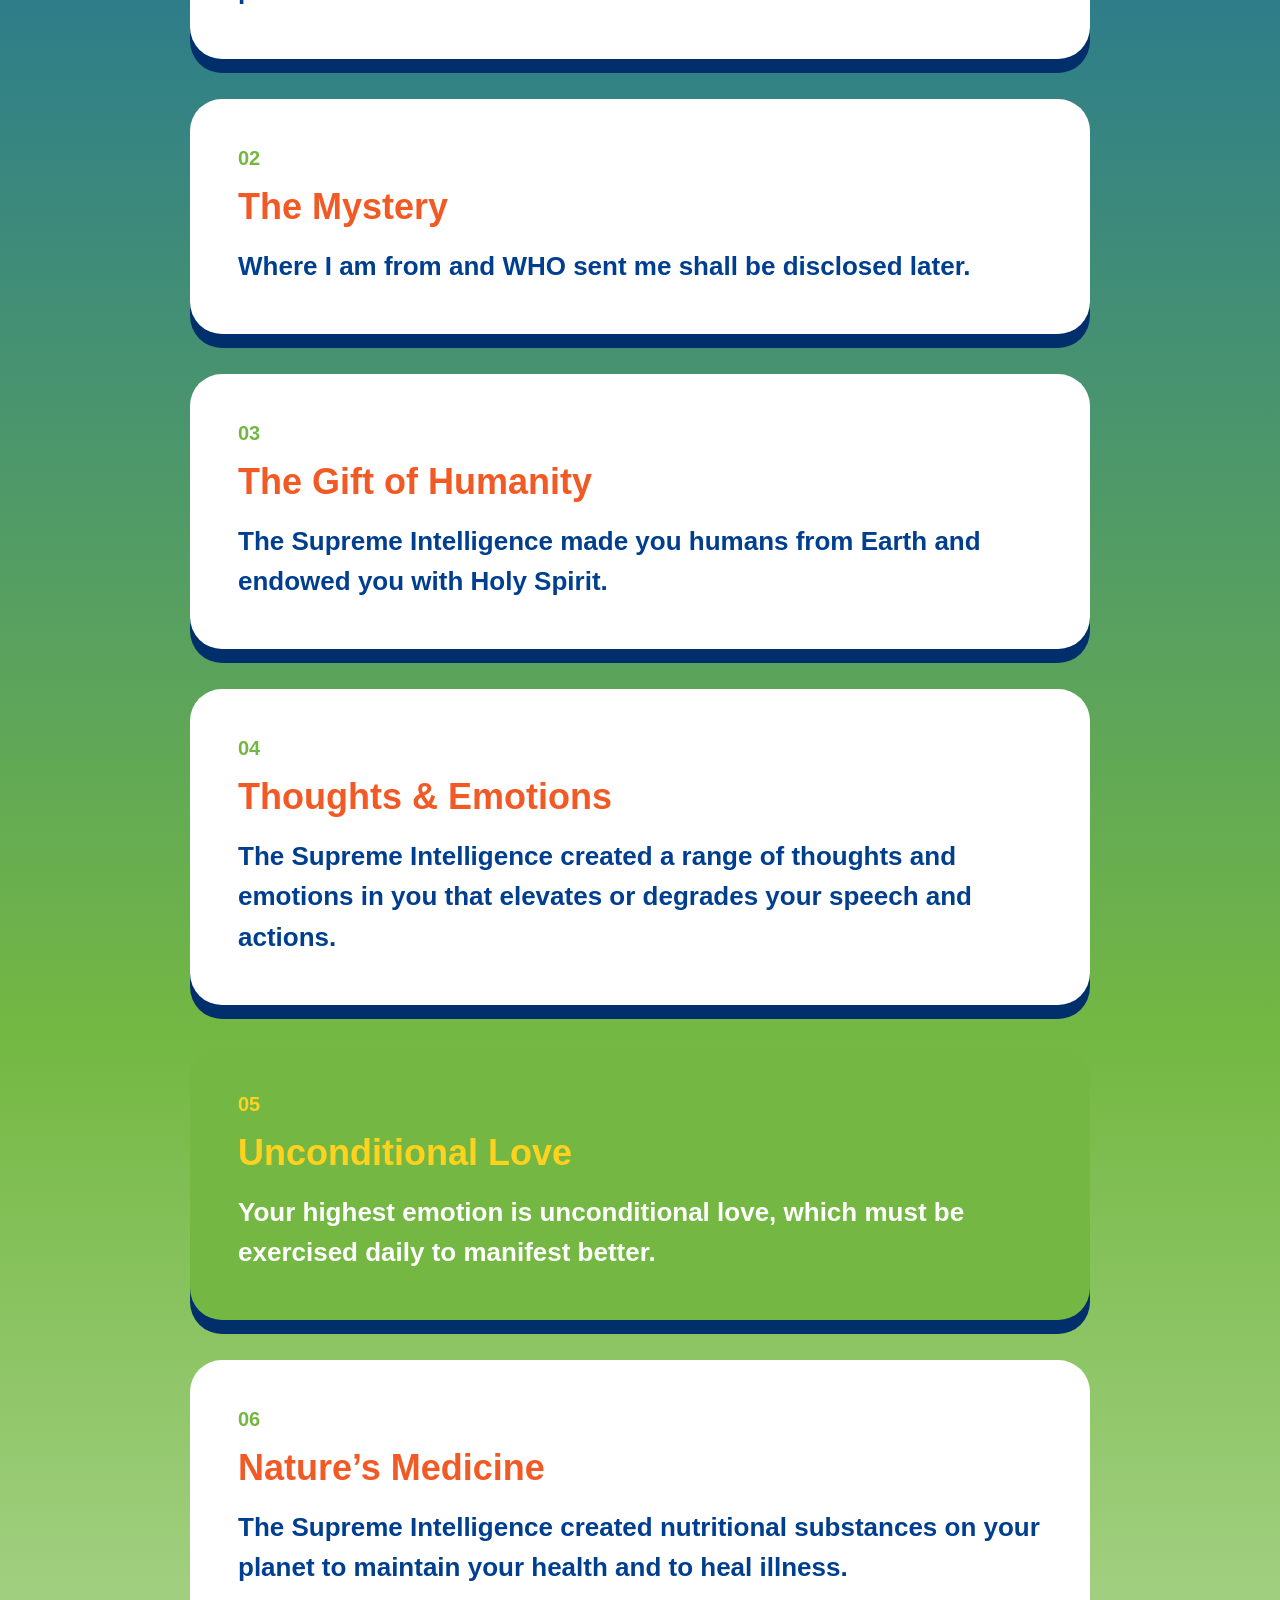
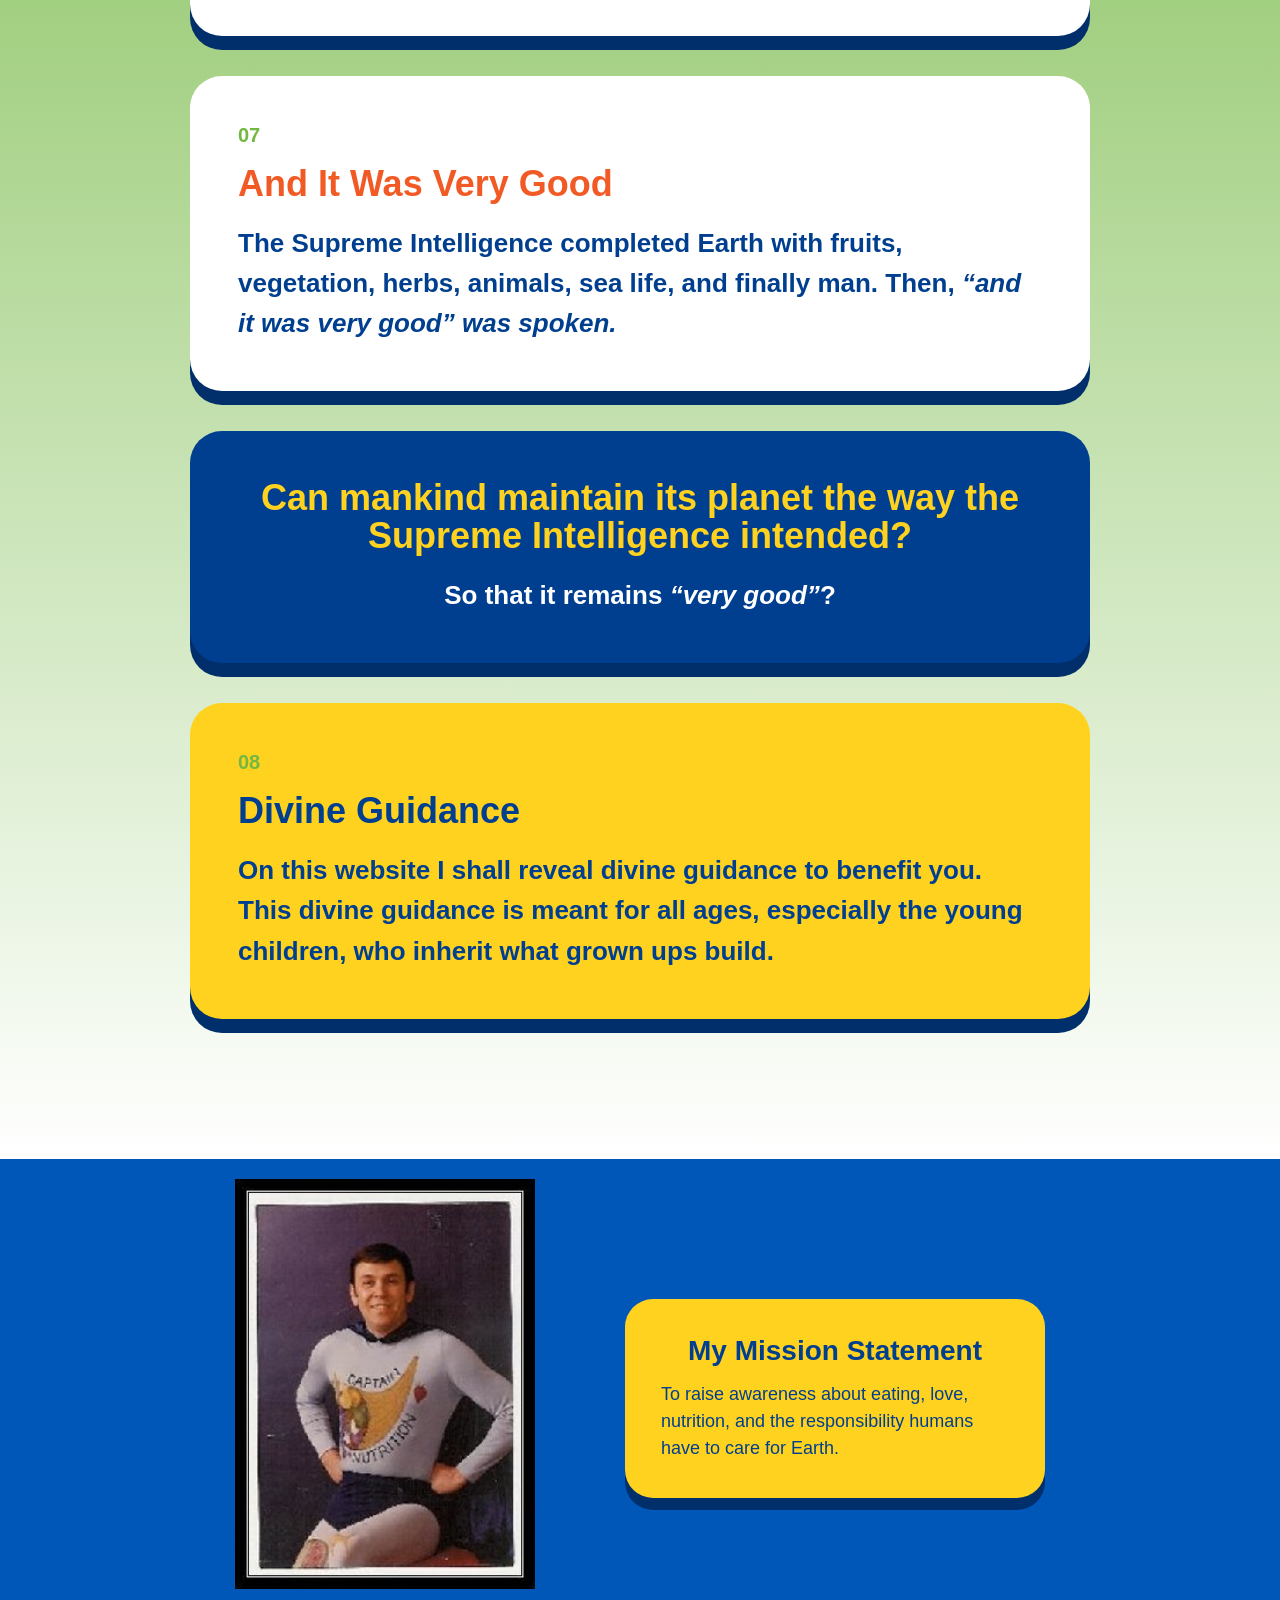
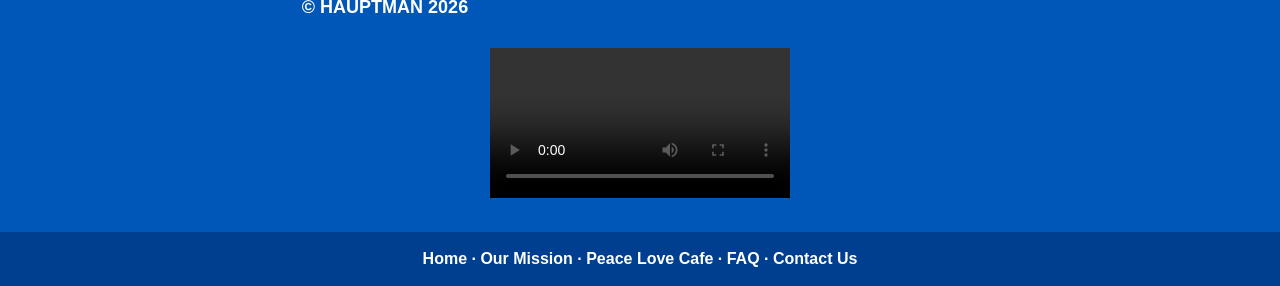
==== commit 1f3dfb09: "refactored mp4, logo, removed two lines" ====
--- a/index.html
+++ b/index.html
@@ -27,7 +27,10 @@
       <h3>© HAUPTMAN 2026</h3>
       <h1>
         Captain Nutrition<span class="trademark">®</span><br />
-        Has Arrived
+            <div class="hero-cornucopia">        
+              <img src="large.png" alt="Captain Nutrition" style="width: 300px; height: auto;"/>
+            </div>
+        <div style="margin-top: 8px;">Has Arrived</div>
       </h1>
       <p> A bold mission from another galaxy to inspire better nutrition, better choices, and a better Planet Earth. </p>
     </div>
@@ -36,9 +39,9 @@
       <img src="Screenshot 2026-06-04 at 12.44.08 AM.png" alt="Captain Nutrition" />
 
       <video class="hero-under-video" controls playsinline>
-        <source src="IMG_4357.mov">
+        <source src="IMG_4357.mp4">
       </video>
-      <p> Who is Captain Nutrition<span class="trademark">®</span>? Find out at the end of the story. </p>
+      <p> Who is Captain Nutrition<span class="trademark">®</span>? </p>
     </div>
   </section>
 
@@ -132,13 +135,10 @@
 
 <section class="story-ending">
   <div class="ending-content">
-    <div class="ending-text">
-      <h2>Who Is Captain Nutrition®?</h2>
-    </div>
 
     <div class="ending-video-wrapper">
       <video class="ending-video" controls playsinline>
-        <source src="IMG_4361.mov" type="video/mp4">
+        <source src="IMG_4361.mp4" type="video/mp4">
       </video>
     </div>
   </div>
--- a/style.css
+++ b/style.css
@@ -109,6 +109,14 @@
   gap: 28px;
   position: relative;
   z-index: 1;
+}
+.hero-cornucopia {
+  display: inline-flex;
+  flex-direction: column;
+  gap: 28px;
+  border: 10px solid white;
+  border-radius: 28px;
+  box-shadow: 0 18px 0 #002f6c;
 }
 
 .hero-media img {
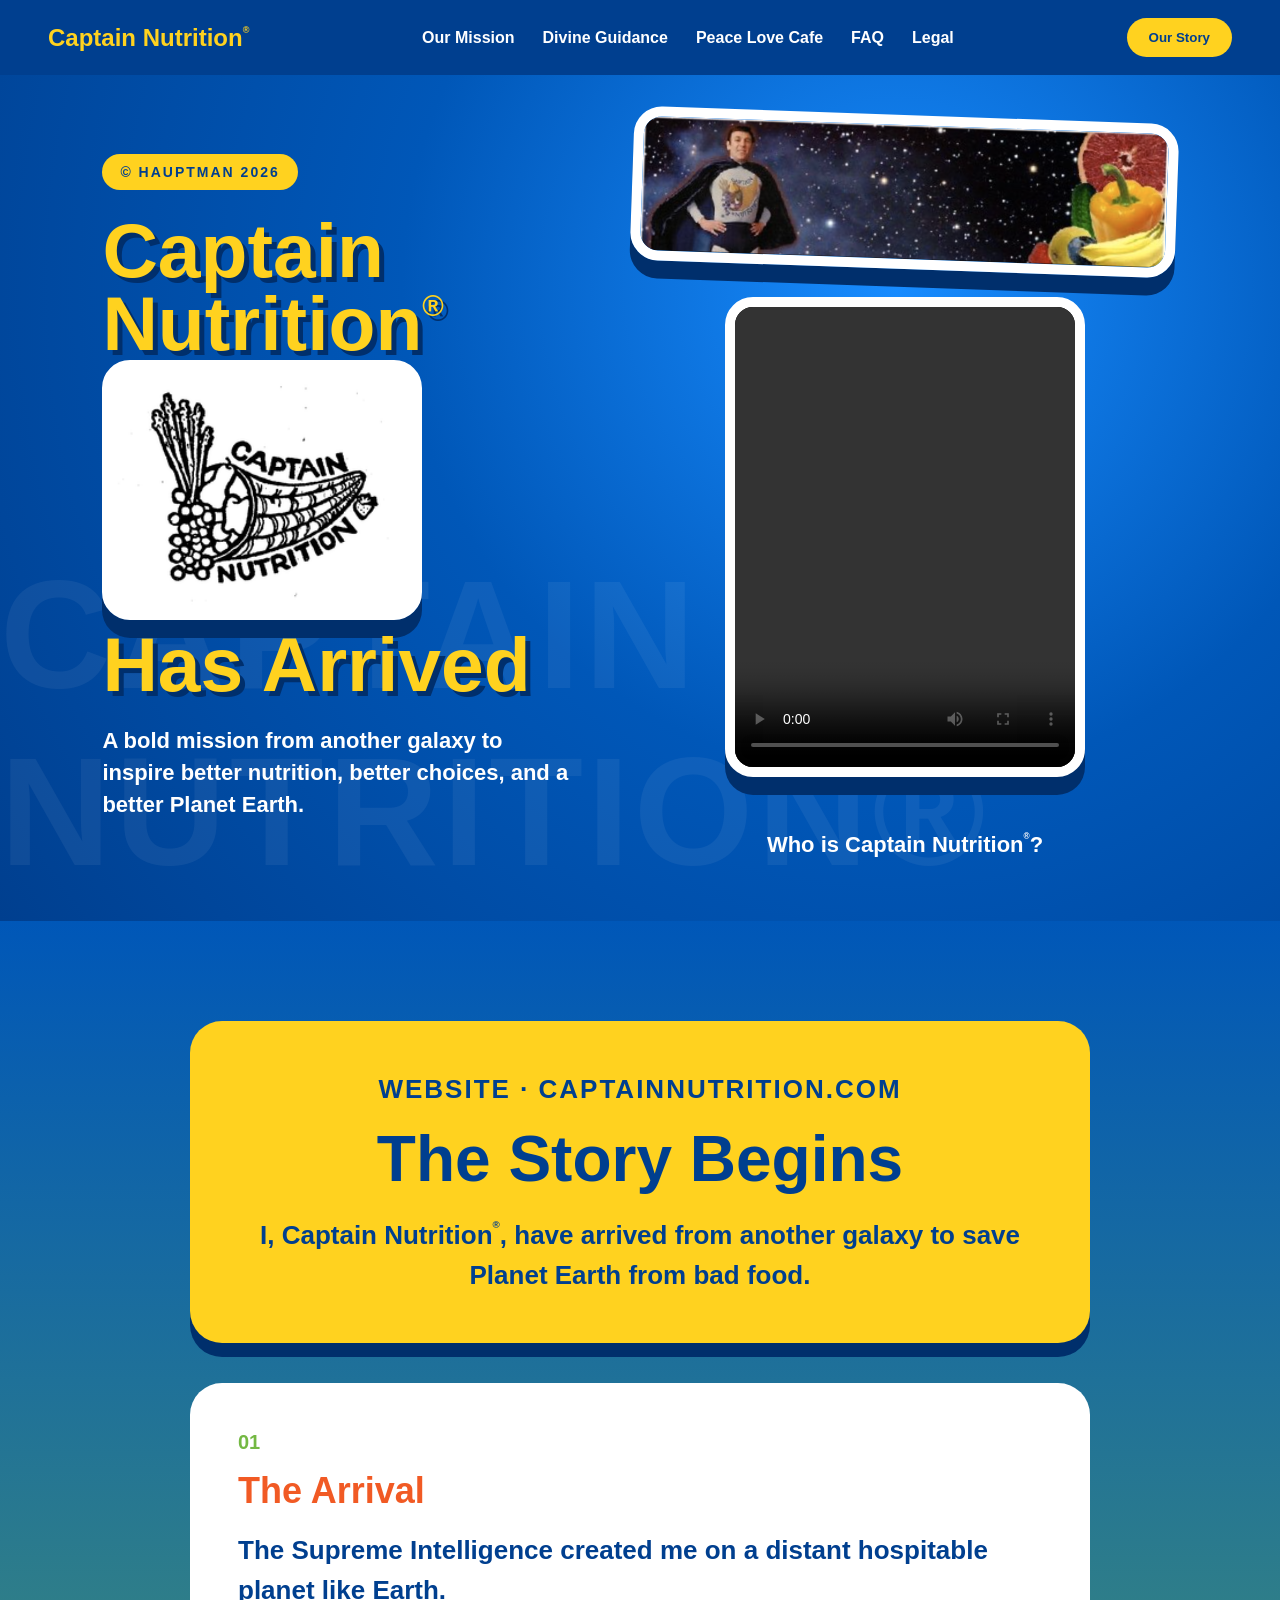
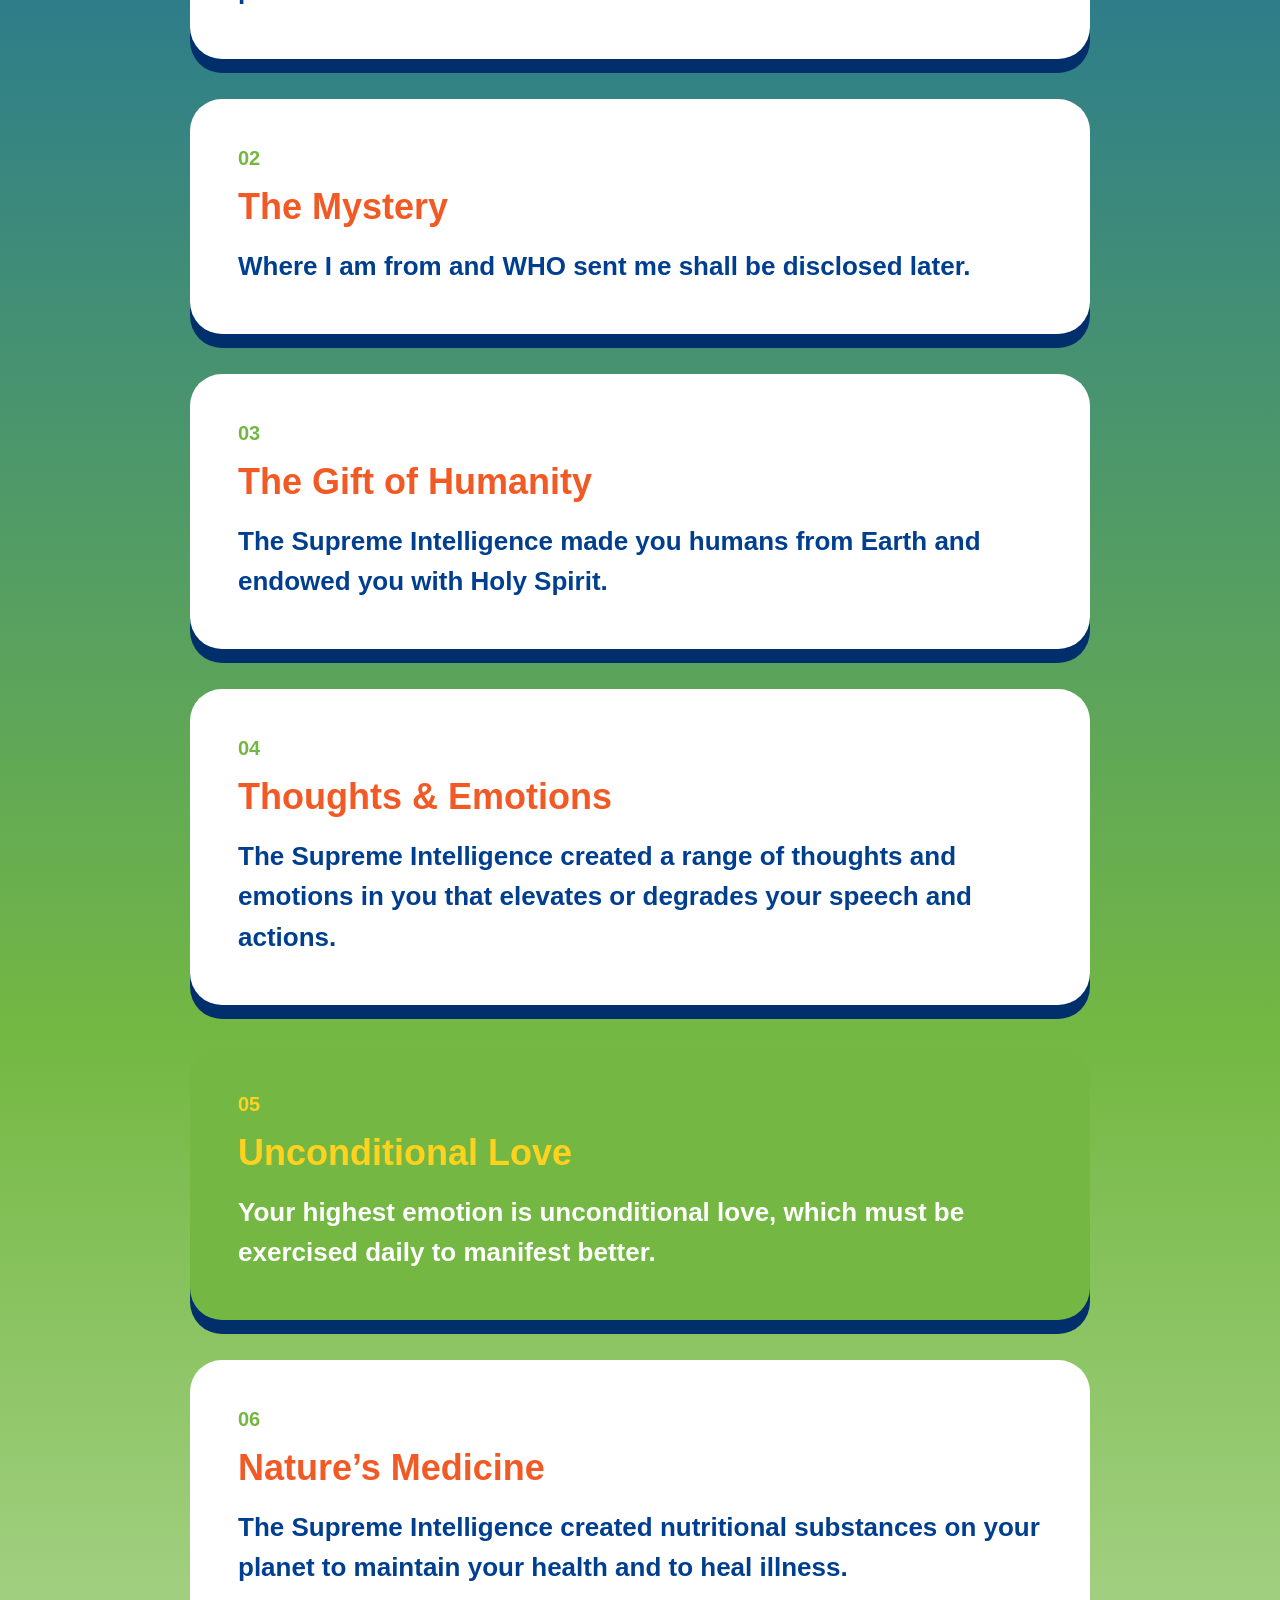
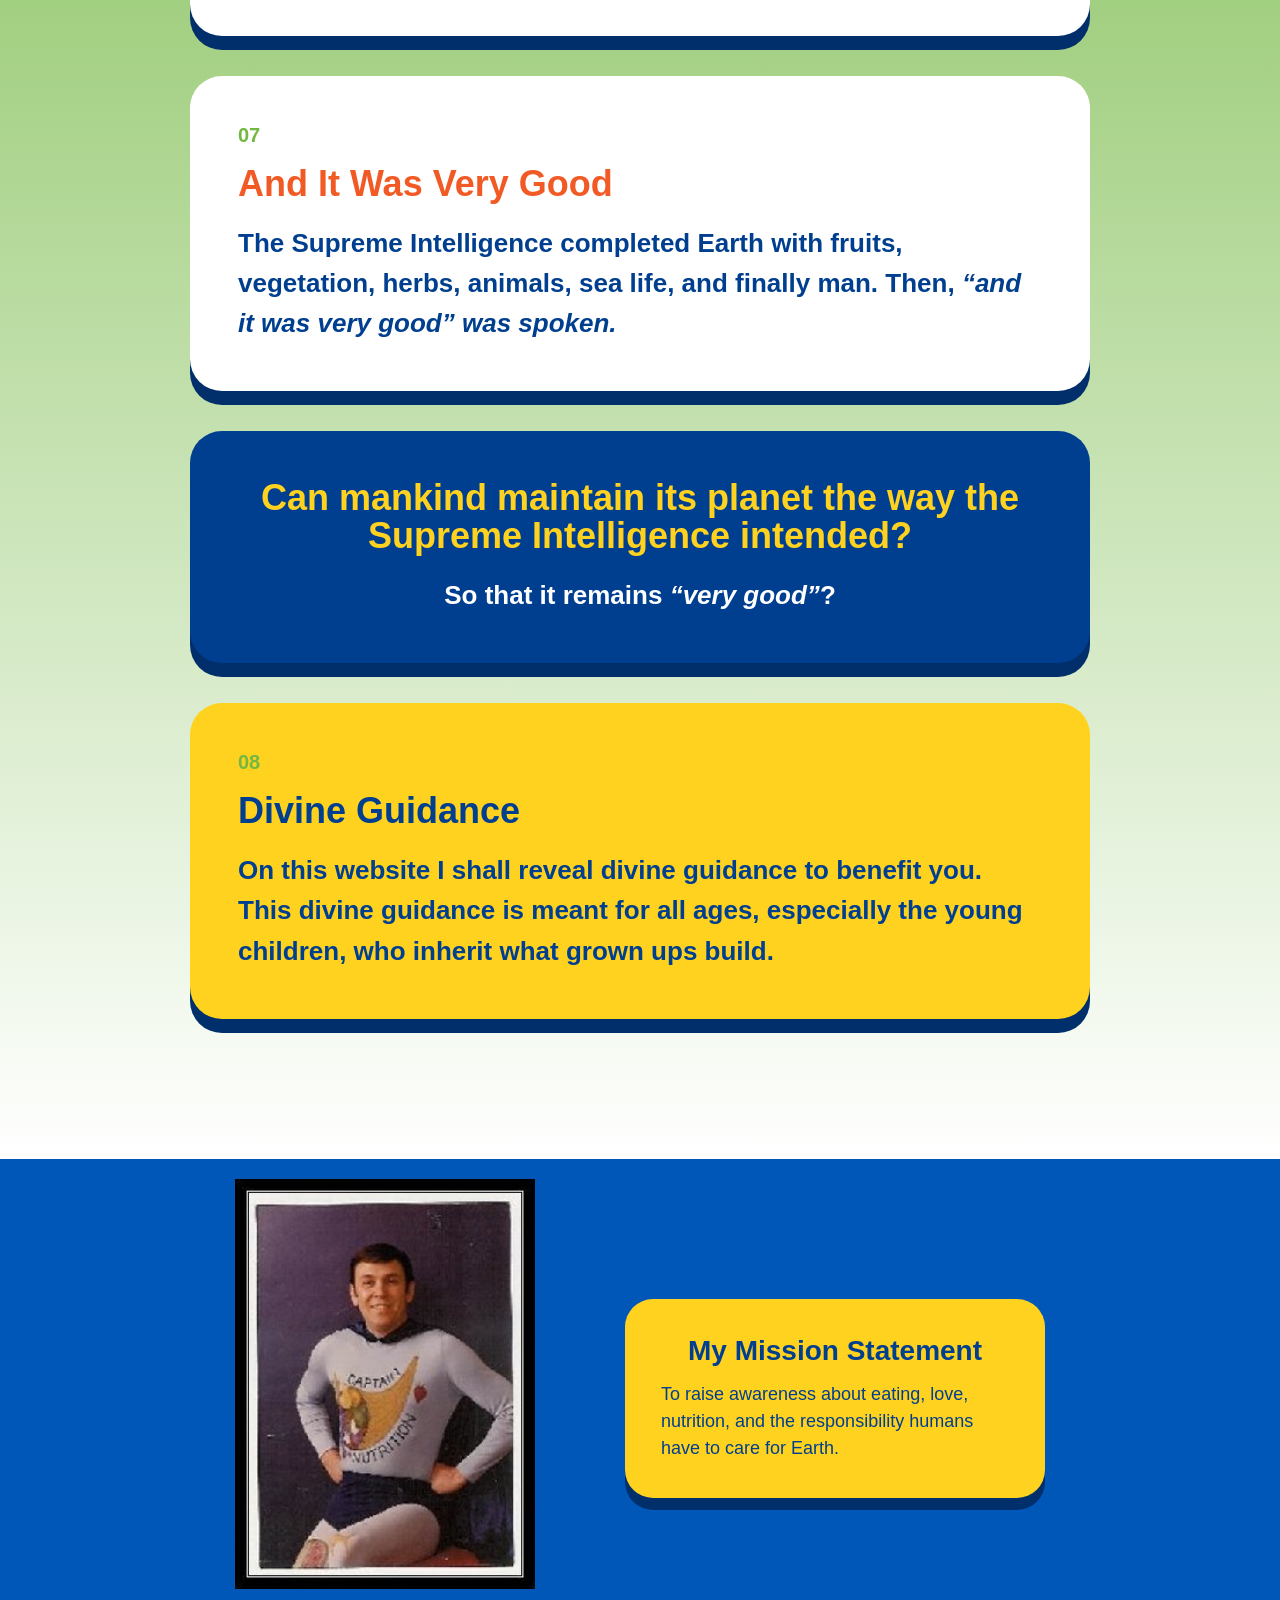
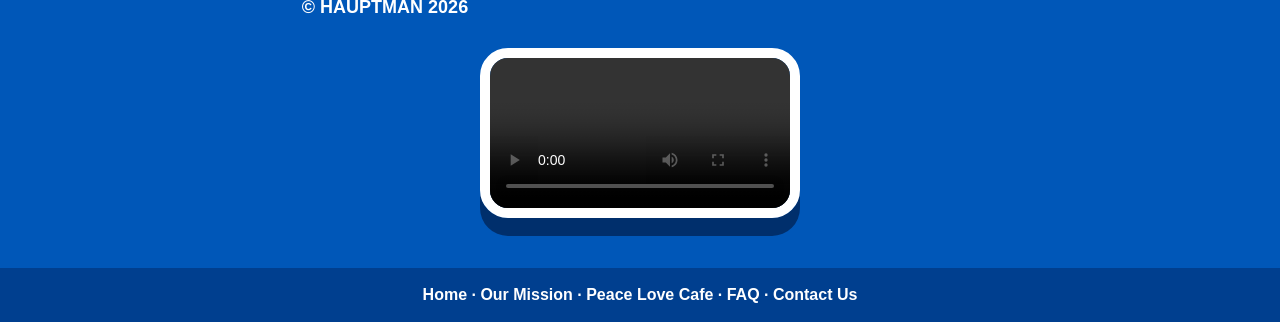
==== commit 8a84b7cc: "ending video boarder" ====
--- a/index.html
+++ b/index.html
@@ -136,11 +136,9 @@
 <section class="story-ending">
   <div class="ending-content">
 
-    <div class="ending-video-wrapper">
       <video class="ending-video" controls playsinline>
         <source src="IMG_4361.mp4" type="video/mp4">
       </video>
-    </div>
   </div>
 </section>
 <!--
--- a/style.css
+++ b/style.css
@@ -422,6 +422,16 @@
   margin-bottom: 30px;
 }
 
+.ending-video {
+  display: block;
+  margin: 0 auto 20px;
+  max-width: 100%;
+  height: auto;
+  border: 10px solid white;
+  border-radius: 28px;
+  box-shadow: 0 18px 0 #002f6c;
+}
+
 .ending-button {
   display: inline-block;
   background: #ffd21f;
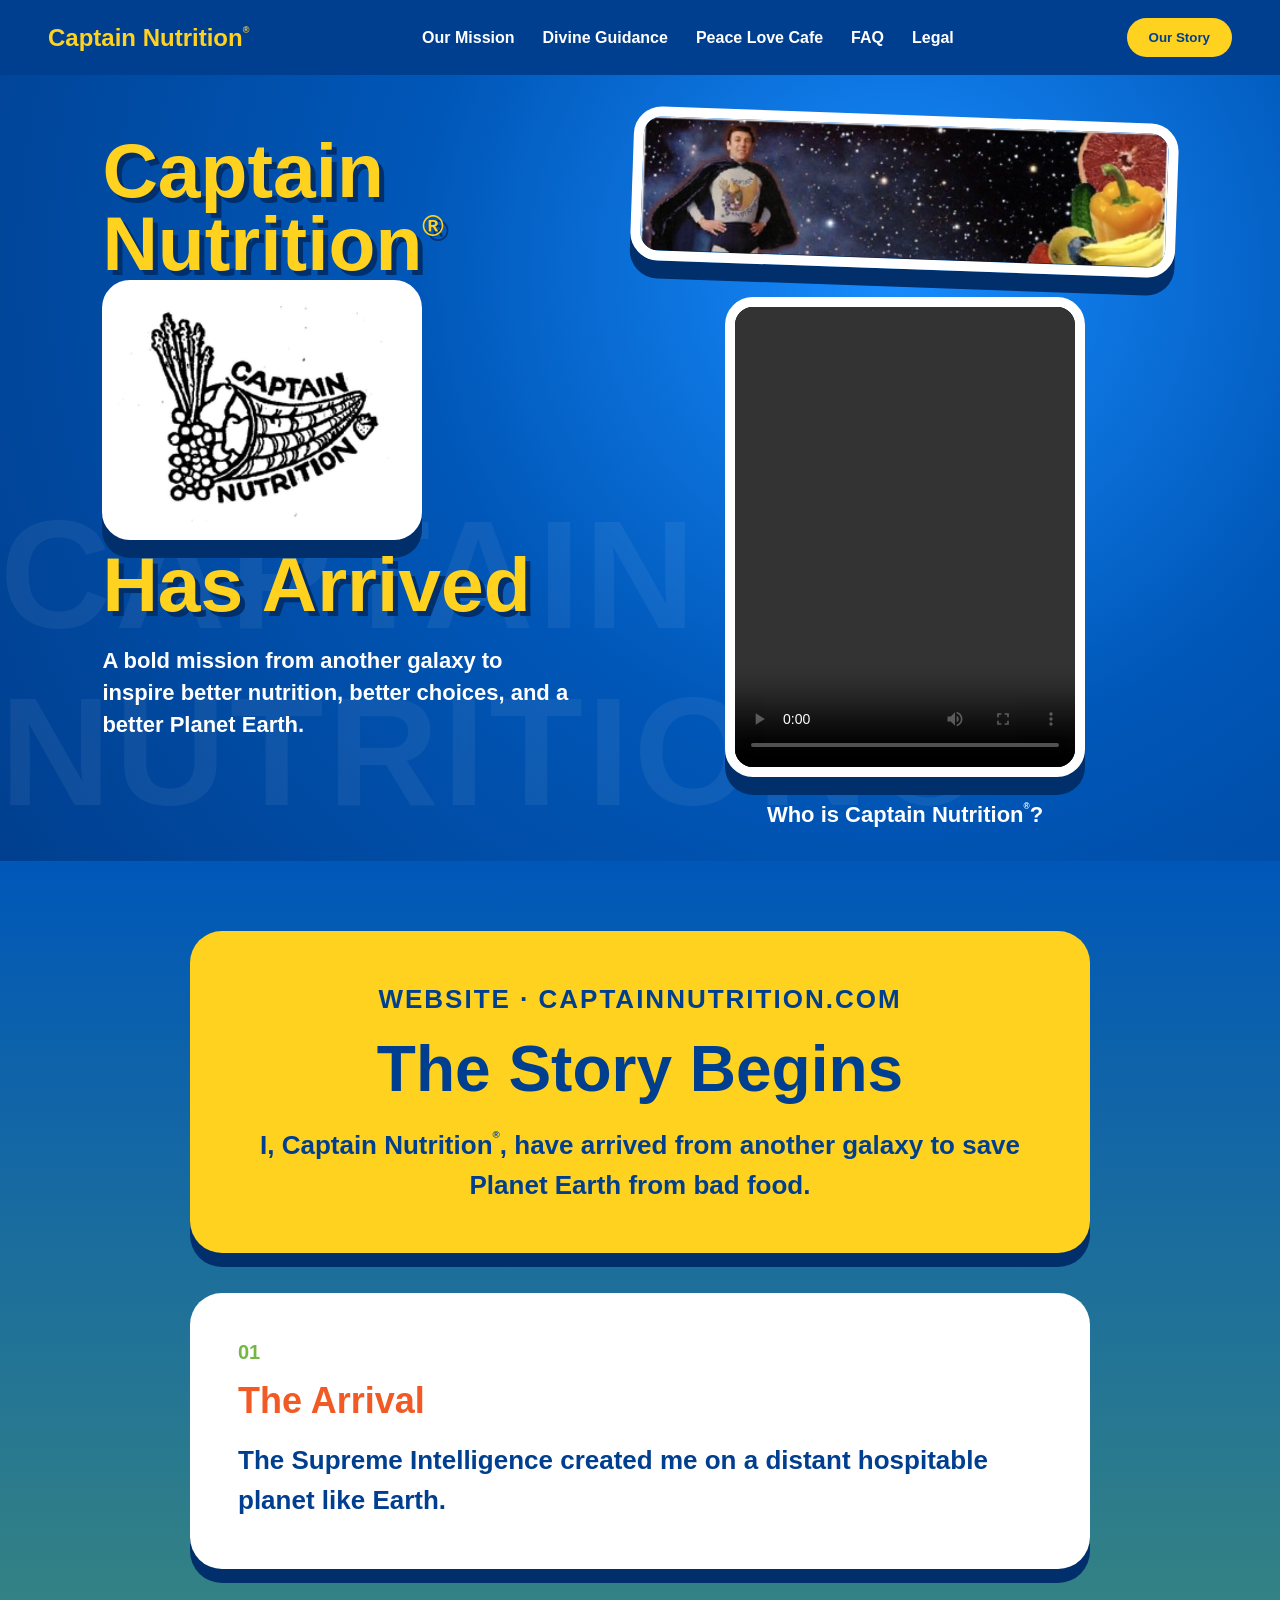
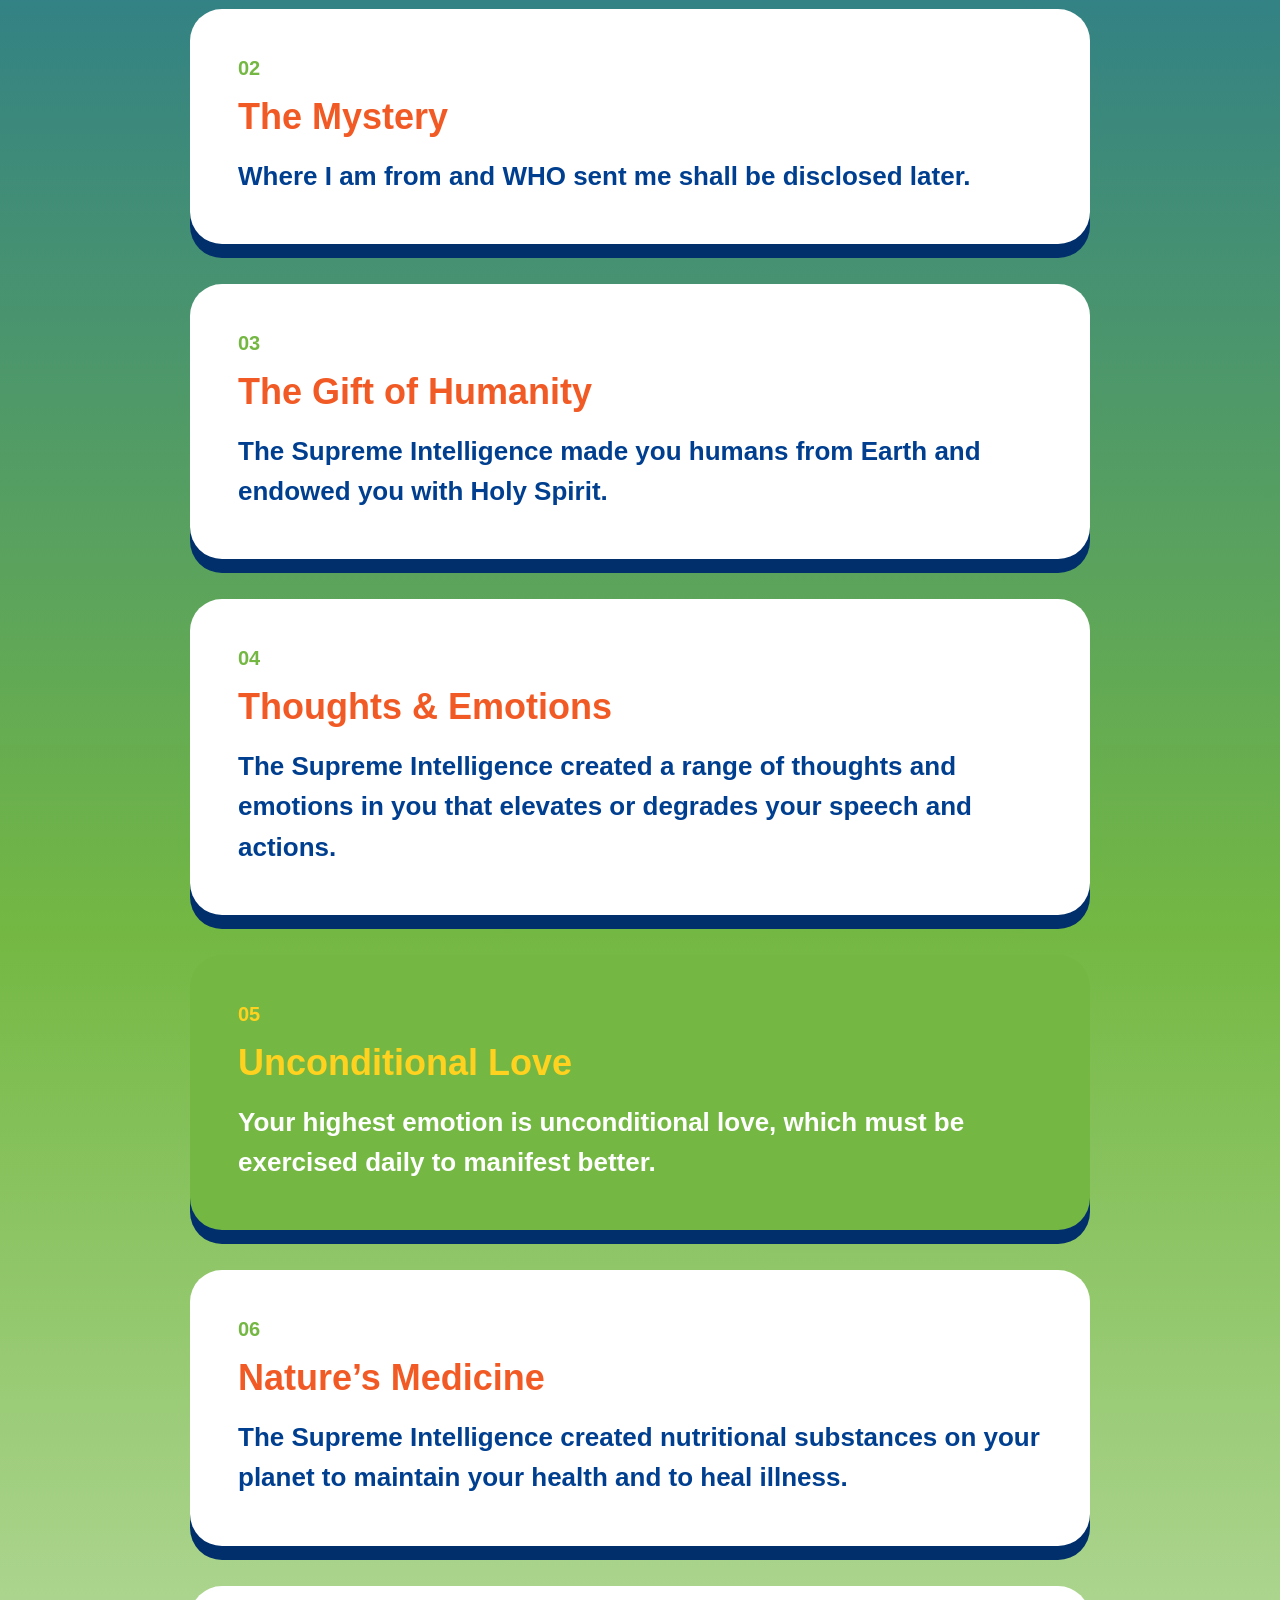
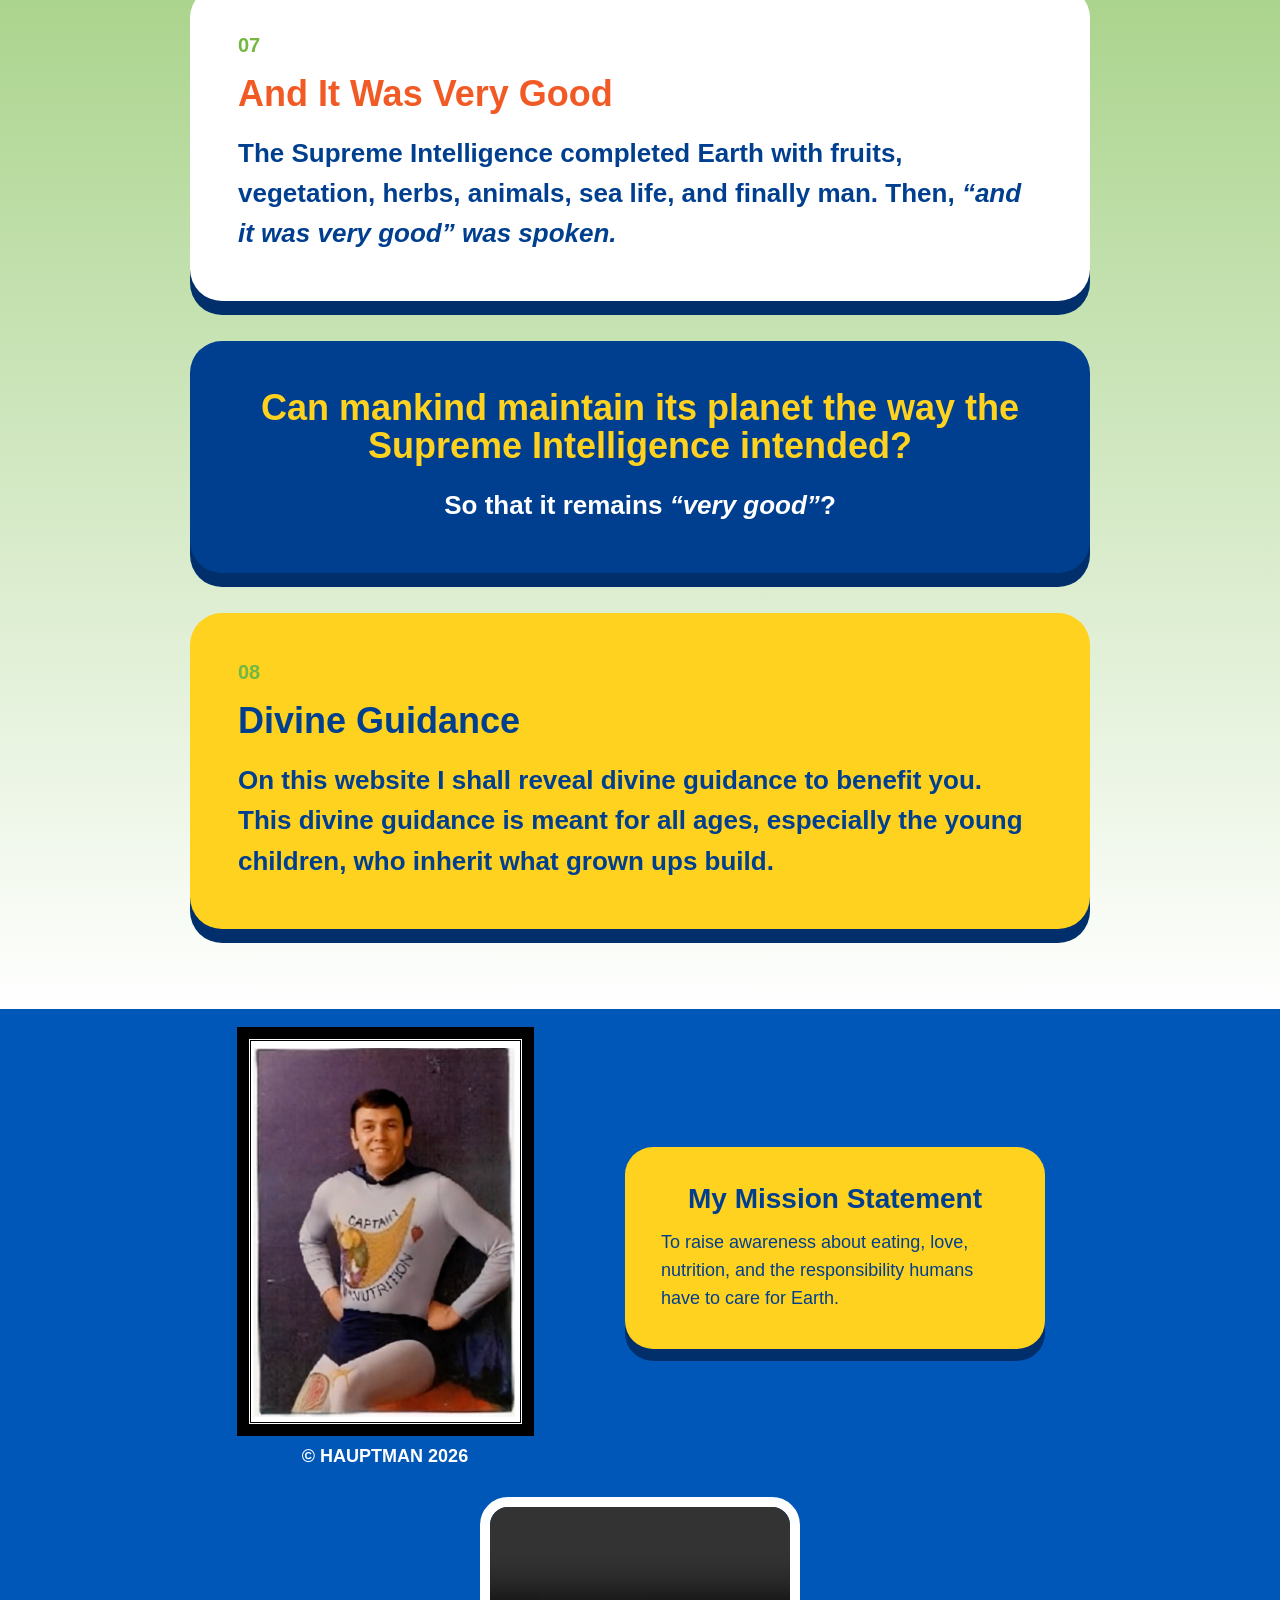
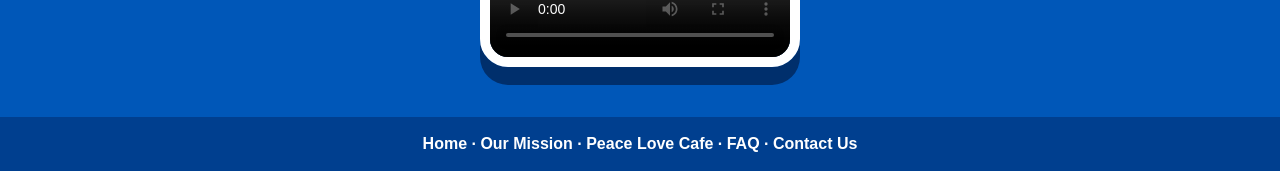
==== commit d50d4c47: "changed css, removed upper left text" ====
--- a/index.html
+++ b/index.html
@@ -3,7 +3,7 @@
 <head>
   <meta charset="UTF-8" />
   <meta name="viewport" content="width=device-width, initial-scale=1.0" />
-  <title>Captain Nutrition<span class="trademark">®</span></title>
+  <title>Captain Nutrition</title>
   <link rel="stylesheet" href="style.css" />
 </head>
 
@@ -24,7 +24,6 @@
 
   <section class="hero">
     <div class="hero-text">
-      <h3>© HAUPTMAN 2026</h3>
       <h1>
         Captain Nutrition<span class="trademark">®</span><br />
             <div class="hero-cornucopia">        
@@ -32,7 +31,7 @@
             </div>
         <div style="margin-top: 8px;">Has Arrived</div>
       </h1>
-      <p> A bold mission from another galaxy to inspire better nutrition, better choices, and a better Planet Earth. </p>
+      <p style="transform: translateY(-50px);"`> A bold mission from another galaxy to inspire better nutrition, better choices, and a better Planet Earth. </p>
     </div>
 
     <div class="hero-media">
@@ -41,7 +40,7 @@
       <video class="hero-under-video" controls playsinline>
         <source src="IMG_4357.mp4">
       </video>
-      <p> Who is Captain Nutrition<span class="trademark">®</span>? </p>
+      <p style="transform: translateY(-30px);"> Who is Captain Nutrition<span class="trademark">®</span>? </p>
     </div>
   </section>
 
@@ -121,7 +120,9 @@
 
   <section class="timeline">
     <div class = "timeline-center">
-      <img src="UNADJUSTEDNONRAW_thumb_dc.jpg" alt="Captain Nutrition" />
+      <div class = "captain-photo">
+        <img src="Screenshot 2026-06-25 at 3.24.47 PM.png" alt="Captain Nutrition" />
+      </div>
       <h3 class="timeline-copyright">© HAUPTMAN 2026</h3>
     </div>
     <div class="text-card yellow">
--- a/style.css
+++ b/style.css
@@ -10,6 +10,8 @@
   color: white;
   overflow-x: hidden;
 }
+
+/* NAVBAR */
 
 .navbar {
   background: #003f8f;
@@ -48,6 +50,8 @@
   color: #003f8f;
 }
 
+/* HERO */
+
 .hero {
   min-height: 640px;
   background: radial-gradient(circle at 70% 25%, #188cff, #0057b8 45%, #003f8f);
@@ -55,7 +59,7 @@
   grid-template-columns: 1fr 1.15fr;
   align-items: center;
   gap: 56px;
-  padding: 40px 8% 60px;
+  padding: 40px 8% 0px;
   text-align: left;
   position: relative;
   overflow: hidden;
@@ -92,6 +96,7 @@
   text-align: left;
   font-size: clamp(44px, 6vw, 88px);
   max-width: 720px;
+  transform: translateY(-50px);
 }
 
 .hero p {
@@ -101,6 +106,8 @@
   line-height: 1.45;
   font-weight: 700;
 }
+
+/* HERO MEDIA */
 
 .hero-media {
   display: flex;
@@ -109,14 +116,6 @@
   gap: 28px;
   position: relative;
   z-index: 1;
-}
-.hero-cornucopia {
-  display: inline-flex;
-  flex-direction: column;
-  gap: 28px;
-  border: 10px solid white;
-  border-radius: 28px;
-  box-shadow: 0 18px 0 #002f6c;
 }
 
 .hero-media img {
@@ -140,8 +139,18 @@
   background: black;
 }
 
-
-
+/* CORNOCOPIA BLOCK */
+
+.hero-cornucopia {
+  display: inline-flex;
+  flex-direction: column;
+  gap: 28px;
+  border: 10px solid white;
+  border-radius: 28px;
+  box-shadow: 0 18px 0 #002f6c;
+}
+
+/* GLOBAL H1 */
 
 h1 {
   font-size: clamp(34px, 6vw, 72px);
@@ -152,10 +161,11 @@
   line-height: 0.95;
 }
 
-/* SCROLL STORY */
+/* STORY */
 
 .story {
-  padding: 100px 8%;
+  padding: 70px 8%;
+  padding-bottom: 40px;
   background: linear-gradient(#0057b8, #74b843, #ffffff);
 }
 
@@ -243,7 +253,7 @@
   color: #003f8f;
 }
 
-/* SCROLL REVEAL */
+/* REVEAL */
 
 .reveal {
   opacity: 0;
@@ -256,67 +266,26 @@
   transform: translateY(0) scale(1);
 }
 
-/* EXISTING SECTIONS */
+/* TIMELINE (CLEANED - SINGLE SOURCE OF TRUTH) */
 
 .timeline {
-  display: flex;
+  display: grid;
+  grid-template-columns: 300px 420px;
   justify-content: center;
   align-items: center;
-  gap: 90px;
-  padding: 40px 8%;
-  width: 100%;
+  column-gap: 90px;
+  padding: 20px 8% 0;
 }
 
 .timeline-center {
   width: 300px;
   text-align: center;
-  display: flex;
-  flex-direction: column;
-  align-items: center;
+  justify-self: end;
 }
 
 .timeline-center img {
-  width: 100%;
+  width: 300px;
   max-width: 300px;
-  display: block;
-}
-
-.timeline-copyright {
-  margin-top: 10px;
-  font-size: 18px;
-  font-weight: 700;
-  color: white;
-}
-
-.text-card.yellow {
-  width: 420px;
-  max-width: 420px;
-  background: #ffd21f;
-  color: #003f8f;
-  border-radius: 28px;
-  padding: 36px;
-  box-shadow: 0 12px 0 #002f6c;
-}
-
-.text-card.yellow h3 {
-  font-size: 28px;
-  color: #003f8f;
-  margin-bottom: 14px;
-  text-align: center;
-}
-
-.text-card.yellow p {
-  font-size: 18px;
-  line-height: 1.5;
-  color: #003f8f;
-}
-
-.icon-section {
-  display: grid;
-  grid-template-columns: repeat(3, 1fr);
-  gap: 28px;
-  padding: 40px 8% 0;
-  align-items: center;
 }
 
 .timeline-copyright {
@@ -324,24 +293,19 @@
   font-size: 18px;
   font-weight: 700;
 }
+
 .text-card {
   background: white;
-  color: #dce3ec;
+  color: #003f8f;
   border-radius: 28px;
   padding: 36px;
   box-shadow: 0 12px 0 #002f6c;
   max-width: 520px;
 }
 
-.text-card h2 {
-  font-size: 48px;
-  font-weight: 900;
-  color: #f15a24;
-  margin-bottom: 12px;
-}
-
 .text-card h3 {
   font-size: 28px;
+  font-weight: 900;
   color: #003f8f;
   margin-bottom: 14px;
   text-align: center;
@@ -349,77 +313,55 @@
 
 .text-card p {
   font-size: 18px;
-  line-height: 1.5;
-}
-
-.yellow {
+  line-height: 1.55;
+}
+
+.text-card.yellow {
+  justify-self: end;
   background: #ffd21f;
-}
-
-.image-box {
-  min-height: 260px;
-  border: 5px dashed rgba(255, 255, 255, 0.8);
-  border-radius: 30px;
-  display: flex;
-  align-items: center;
-  justify-content: center;
-  color: white;
-  font-weight: 900;
-  font-size: 22px;
-  background: rgba(255, 255, 255, 0.12);
-}
-
-.image-box.large {
-  width: min(900px, 90%);
-  min-height: 340px;
-}
-
-.evolution {
-  background: #ffd21f;
-  color: #003f8f;
-  padding: 80px 8%;
-  text-align: center;
-}
-
-.evolution h2,
-.today h2 {
-  font-size: clamp(36px, 6vw, 72px);
-  font-weight: 900;
-  margin-bottom: 40px;
-}
-
-.image-row,
-.image-grid {
-  display: grid;
-  gap: 24px;
-}
-
-.image-row {
-  grid-template-columns: repeat(4, 1fr);
-}
-
-.image-grid {
-  grid-template-columns: repeat(3, 1fr);
-}
-
-.image-box.small {
-  min-height: 200px;
-}
+  color: #003f8f;
+}
+.captain-photo {
+  position: relative;
+  margin: 10px;
+  width: 91%;
+  display: inline-block;
+  overflow: hidden;
+
+  background: white;
+  padding: 5px 1px;
+
+  outline: 12px solid black;
+}
+
+.captain-photo::before {
+  content: "";
+  position: absolute;
+
+  top: 1px;
+  left: 1px;
+  right: 1px;
+  bottom: 1px;
+
+  border: 1.8px solid black;
+  pointer-events: none;
+  z-index: 2;
+}
+
+.captain-photo img {
+  display: block;
+  width: 100%;
+  transform: scaleX(.99); /* 2% wider */
+  transform-origin: center;
+  z-index: 1;
+}
+
+/* STORY ENDING */
 
 .story-ending {
   text-align: center;
   padding: 30px 20px;
   background: #0057b8;
-}
-
-.story-ending h2 {
-  color: #ffd21f;
-  margin-bottom: 5px;
-}
-
-.story-ending p {
-  font-size: 20px;
-  margin-bottom: 30px;
 }
 
 .ending-video {
@@ -432,27 +374,22 @@
   box-shadow: 0 18px 0 #002f6c;
 }
 
-.ending-button {
-  display: inline-block;
-  background: #ffd21f;
-  color: #003f8f;
-  text-decoration: none;
-  padding: 18px 36px;
-  border-radius: 999px;
-  font-weight: 900;
-  font-size: 18px;
-  transition: transform 0.2s ease;
-}
-
-.ending-button:hover {
-  transform: scale(1.05);
-}
+/* FOOTER */
 
 footer {
   background: #003f8f;
   text-align: center;
   padding: 18px 32px;
   font-weight: 700;
+}
+
+/* TRADMARK */
+
+.trademark {
+  font-size: 0.38em;
+  vertical-align: top;
+  position: relative;
+  top: 0.2em;
 }
 
 /* RESPONSIVE */
@@ -493,45 +430,8 @@
     margin: 0 auto 40px;
   }
 
-.timeline {
-  flex-direction: column;
-  gap: 32px;
-}
-
-.icon-section,
-.image-row,
-.image-grid {
-  grid-template-columns: 1fr;
-}
-}
-.trademark {
-  font-size: 0.38em;
-  vertical-align: top;
-  position: relative;
-  top: 0.2em;
-}
-
-.timeline {
-    display: grid !important;
-    grid-template-columns: 300px 420px;
-    justify-content: center;
-    align-items: center;
-    column-gap: 90px;
-
-    padding: 20px 8% 0; /* top right/left bottom */
-}
-
-.timeline-center {
-  width: 300px;
-  justify-self: end;
-}
-
-.timeline-center img {
-  width: 300px;
-  max-width: 300px;
-}
-
-.text-card.yellow {
-  width: 420px;
-  justify-self: start;
-}
+  .timeline {
+    grid-template-columns: 1fr;
+    gap: 32px;
+  }
+}
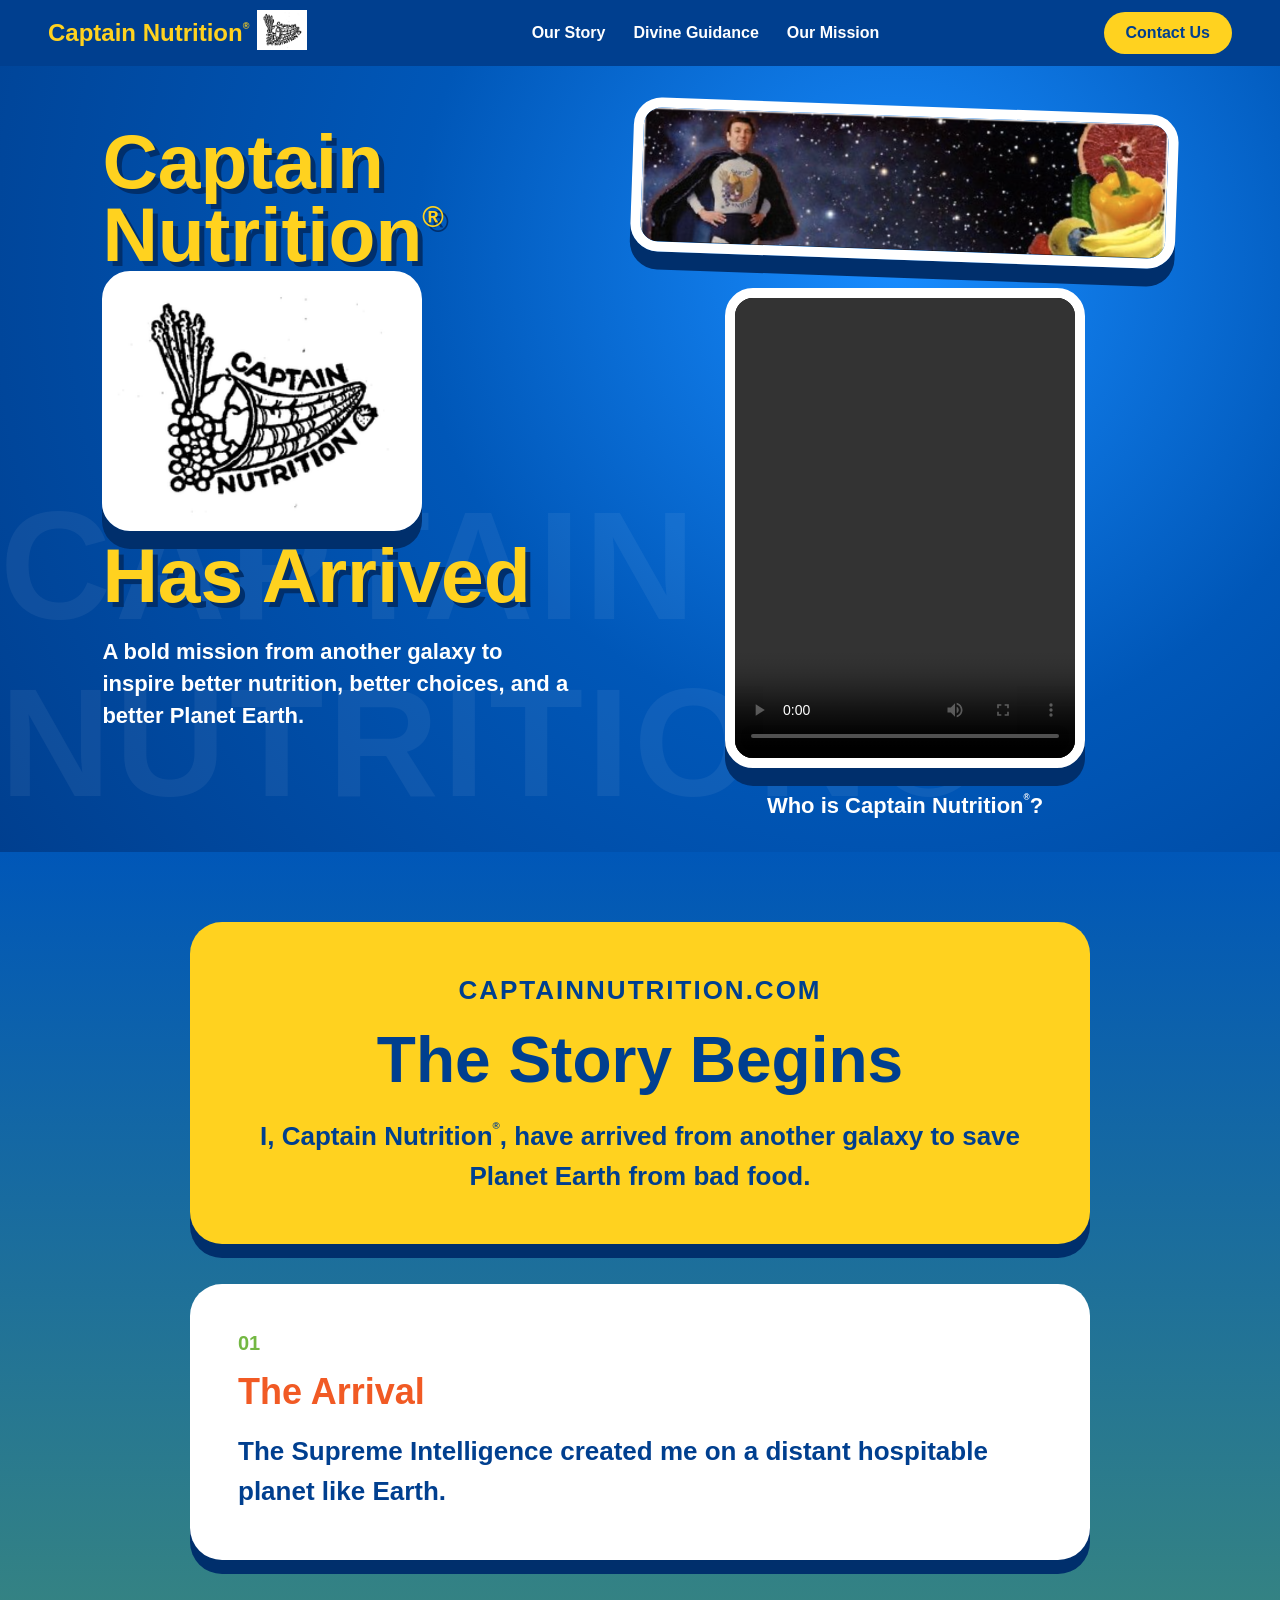
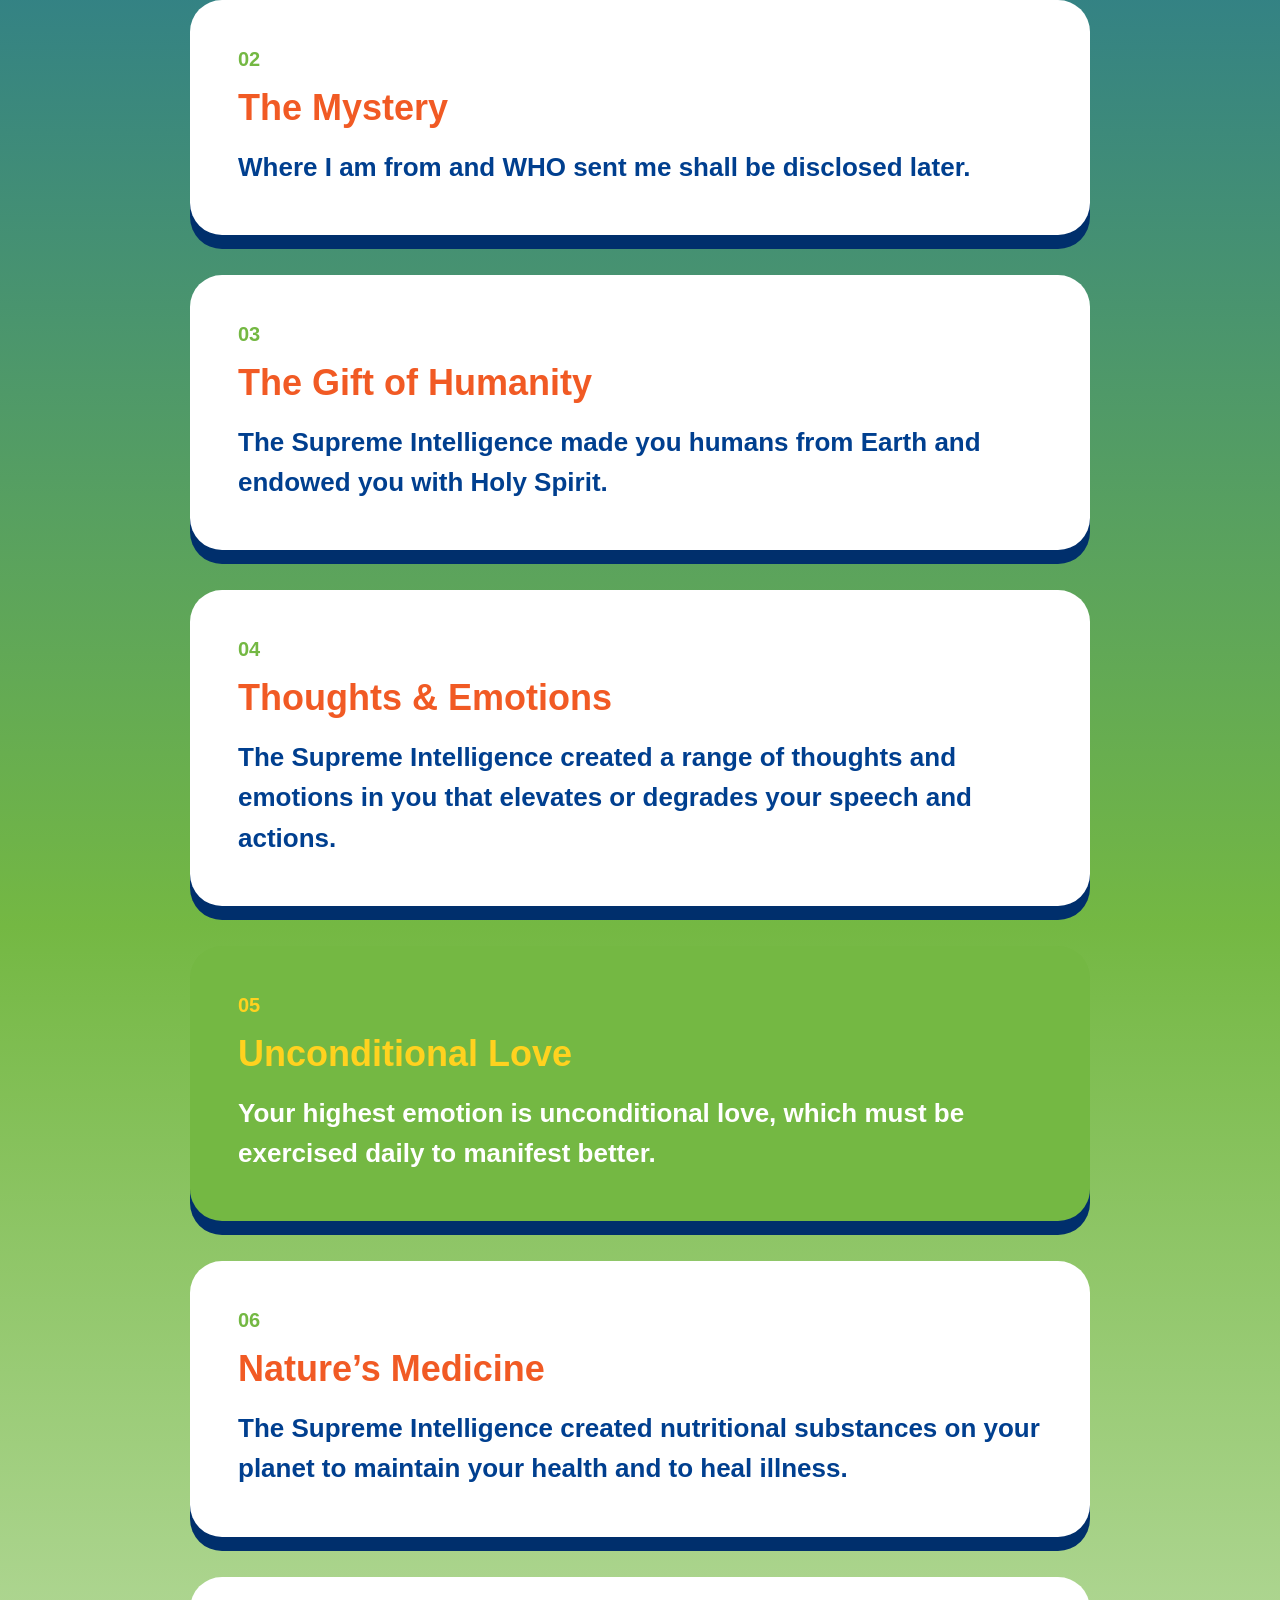
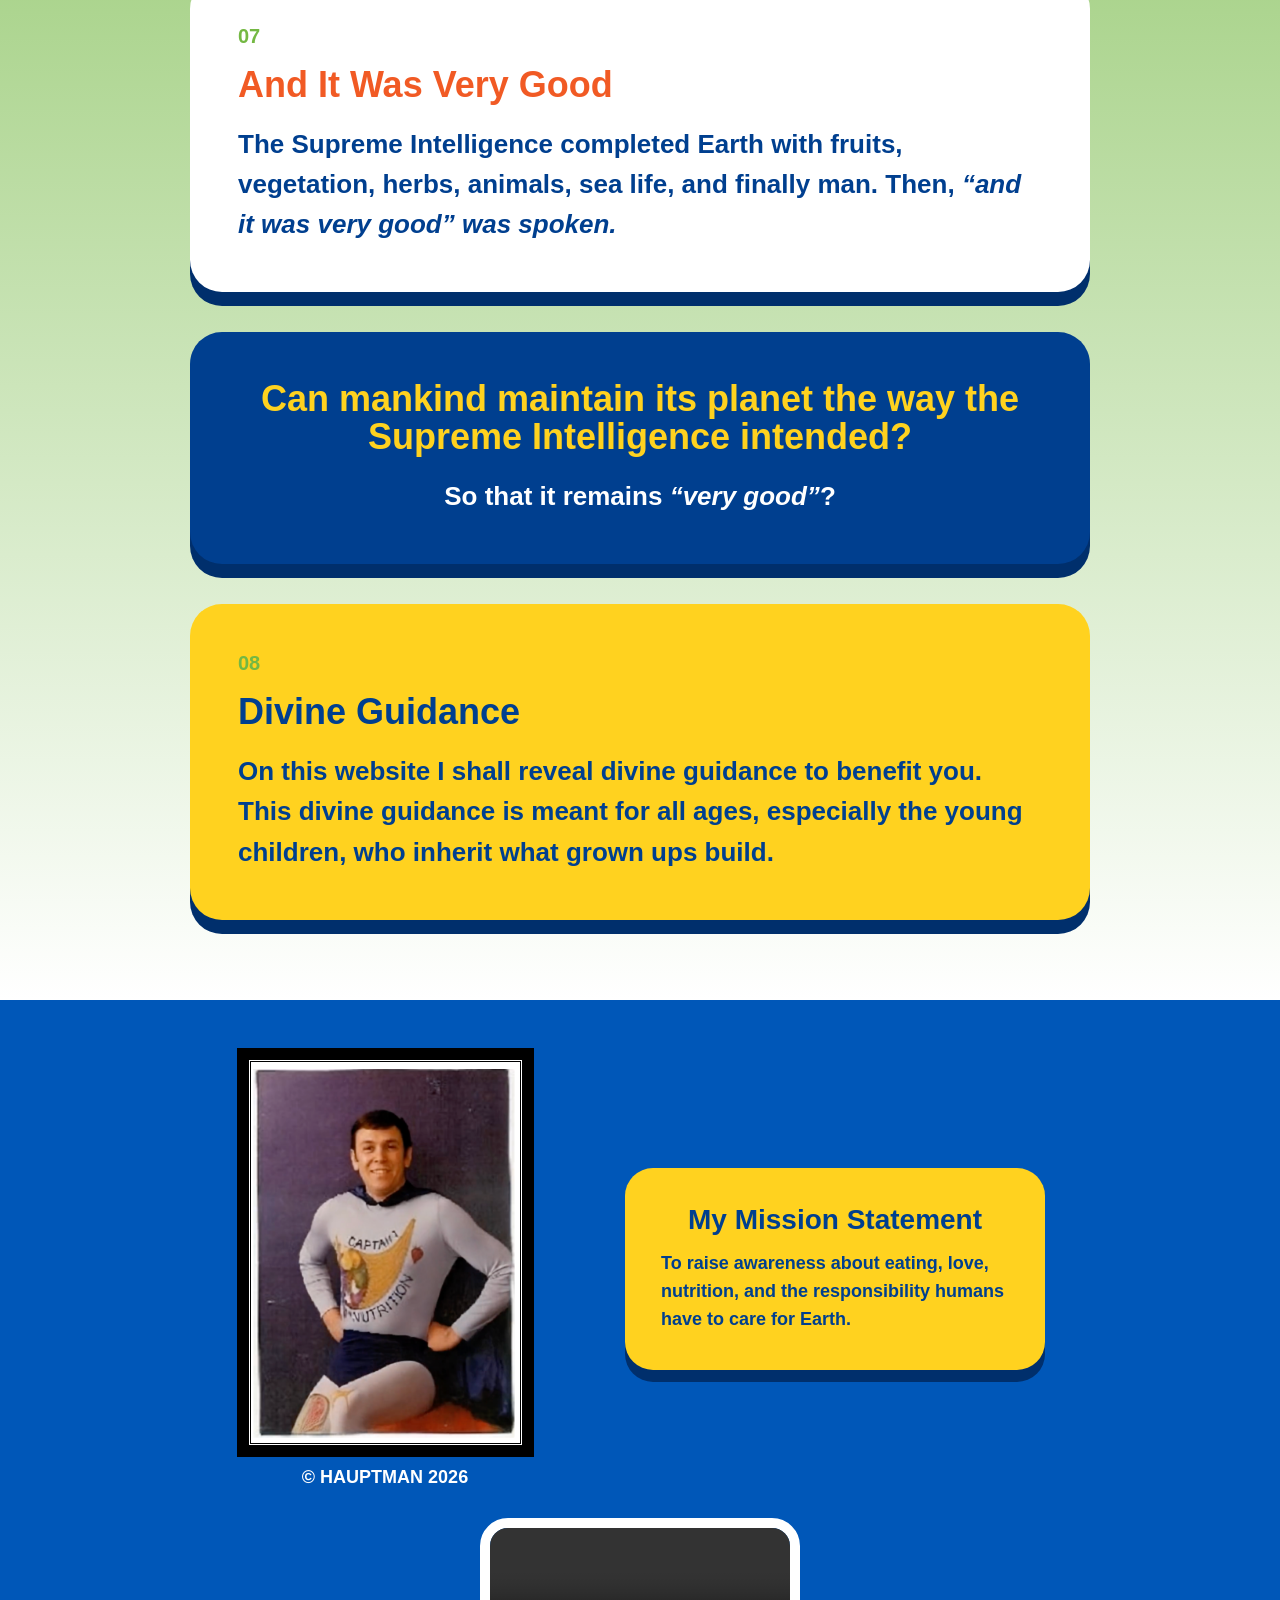
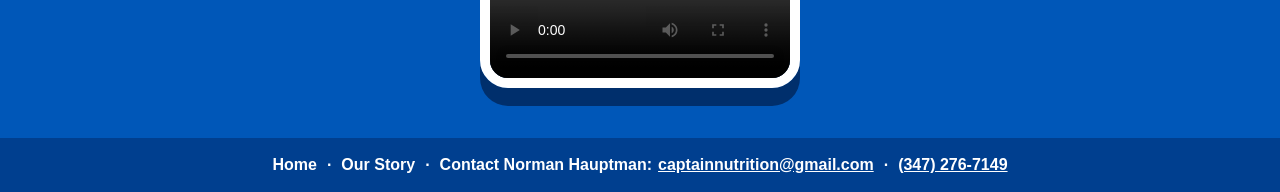
==== commit 35f6fe4d: "video type change, navbar and bottom change" ====
--- a/index.html
+++ b/index.html
@@ -7,19 +7,36 @@
   <link rel="stylesheet" href="style.css" />
 </head>
 
-<body>
+<body id="top">
   <header class="navbar">
-    <div class="logo">Captain Nutrition<span class="trademark">®</span></div>
-
+    <div class="logo" style="display: flex; align-items: center; gap: 8px;">
+      <a href="#top" style="text-decoration: none; color: inherit;">
+        Captain Nutrition<span class="trademark">®</span>
+      </a>
+
+      <a href ="#top"><img src="large.png" alt="Captain Nutrition" style="width: 50px; height: auto;" /></a>
+    </div>
+        
     <nav>
+      <a href="#story">Our Story</a>
+      <a href="#guidance">Divine Guidance</a>
       <a href="#mission">Our Mission</a>
-      <a href="#guidance">Divine Guidance</a>
-      <a href="#">Peace Love Cafe</a>
+    <!-- <a href="#">Peace Love Cafe</a>
       <a href="#">FAQ</a>
-      <a href="#">Legal</a>
+      <a href="#">Legal</a> -->
     </nav>
 
-    <button>Our Story</button>
+    <a href="mailto:captainnutrition@gmail.com" style="
+      background: #ffd21f;
+      border: none;
+      padding: 12px 22px;
+      border-radius: 999px;
+      font-weight: 900;
+      color: #003f8f;
+      text-decoration: none;
+    ">
+        Contact Us
+    </a>
   </header>
 
   <section class="hero">
@@ -31,7 +48,7 @@
             </div>
         <div style="margin-top: 8px;">Has Arrived</div>
       </h1>
-      <p style="transform: translateY(-50px);"`> A bold mission from another galaxy to inspire better nutrition, better choices, and a better Planet Earth. </p>
+      <p style="transform: translateY(-50px);"> A bold mission from another galaxy to inspire better nutrition, better choices, and a better Planet Earth. </p>
     </div>
 
     <div class="hero-media">
@@ -44,9 +61,9 @@
     </div>
   </section>
 
-  <section class="story" id="mission">
+  <section class="story" id="story">
     <div class="story-intro reveal">
-      <p class="eyebrow">Website · CaptainNutrition.com</p>
+      <p class="eyebrow">CaptainNutrition.com</p>
       <h1>The Story Begins</h1>
       <p> I, Captain Nutrition<span class="trademark">®</span>, have arrived from another galaxy to save Planet Earth from bad food. </p>
     </div>
@@ -118,7 +135,7 @@
     </div>
   </section>
 
-  <section class="timeline">
+  <section class="timeline" id="mission">
     <div class = "timeline-center">
       <div class = "captain-photo">
         <img src="Screenshot 2026-06-25 at 3.24.47 PM.png" alt="Captain Nutrition" />
@@ -128,8 +145,10 @@
     <div class="text-card yellow">
       <h3>My Mission Statement</h3>
       <p>
+        <b>
         To raise awareness about eating, love, nutrition,
         and the responsibility humans have to care for Earth.
+        </b>
       </p>
     </div>
   </section>
@@ -142,44 +161,25 @@
       </video>
   </div>
 </section>
-<!--
-  <section class="evolution">
-    <h2>Captain Nutrition<span class="trademark">®</span>’s Message</h2>
-
-    <div class="image-row">
-      <div class="image-box small">Love</div>
-      <div class="image-box small">Health</div>
-      <div class="image-box small">Earth</div>
-      <div class="image-box small">Future</div>
-    </div>
-  </section>
-
-  <section class="icon-section">
-    <div class="image-box large">Image Here</div>
-
-    <div class="text-card">
-      <h2>WHERE YOU<br />MIGHT FIND ME</h2>
-      <p>
-        In schools, cafes, communities, gardens, and anywhere people are learning
-        how to take better care of themselves and the planet.
-      </p>
-    </div>
-
-    <div class="image-box large">Image Here</div>
-  </section>
-
-  <section class="today">
-    <h2>The Divine Guidance</h2>
-
-    <div class="image-grid">
-      <div class="image-box">Nutrition</div>
-      <div class="image-box">Kindness</div>
-      <div class="image-box">Planet Earth</div>
-    </div>
-  </section>
--->
+
+
   <footer>
-    <p>Home · Our Mission · Peace Love Cafe · FAQ · Contact Us</p>
+    <div style="text-align: center;">
+      <nav style="display: flex; justify-content: center; align-items: center; flex-wrap: wrap; gap: 8px 0;">
+          <a href="#top">Home</a>
+          <span style="margin: 0 10px;">·</span>
+          <a href="#story">Our Story</a>
+          <span style="margin: 0 10px;">·</span>
+          <span>Contact Norman Hauptman:</span>
+          <a href="mailto:captainnutrition@gmail.com" style="text-decoration: underline; margin-left: 6px;">
+              captainnutrition@gmail.com
+          </a>
+          <span style="margin: 0 10px;">·</span>
+          <a href="tel:+13472767149" style="text-decoration: underline;">
+              (347) 276-7149
+          </a>
+      </nav>
+    </div>
   </footer>
 
   <script>
--- a/style.css
+++ b/style.css
@@ -18,7 +18,7 @@
   display: flex;
   align-items: center;
   justify-content: space-between;
-  padding: 18px 48px;
+  padding: 10px 48px;
   position: sticky;
   top: 0;
   z-index: 10;
@@ -274,7 +274,7 @@
   justify-content: center;
   align-items: center;
   column-gap: 90px;
-  padding: 20px 8% 0;
+  padding: 50px 8% 0;
 }
 
 .timeline-center {
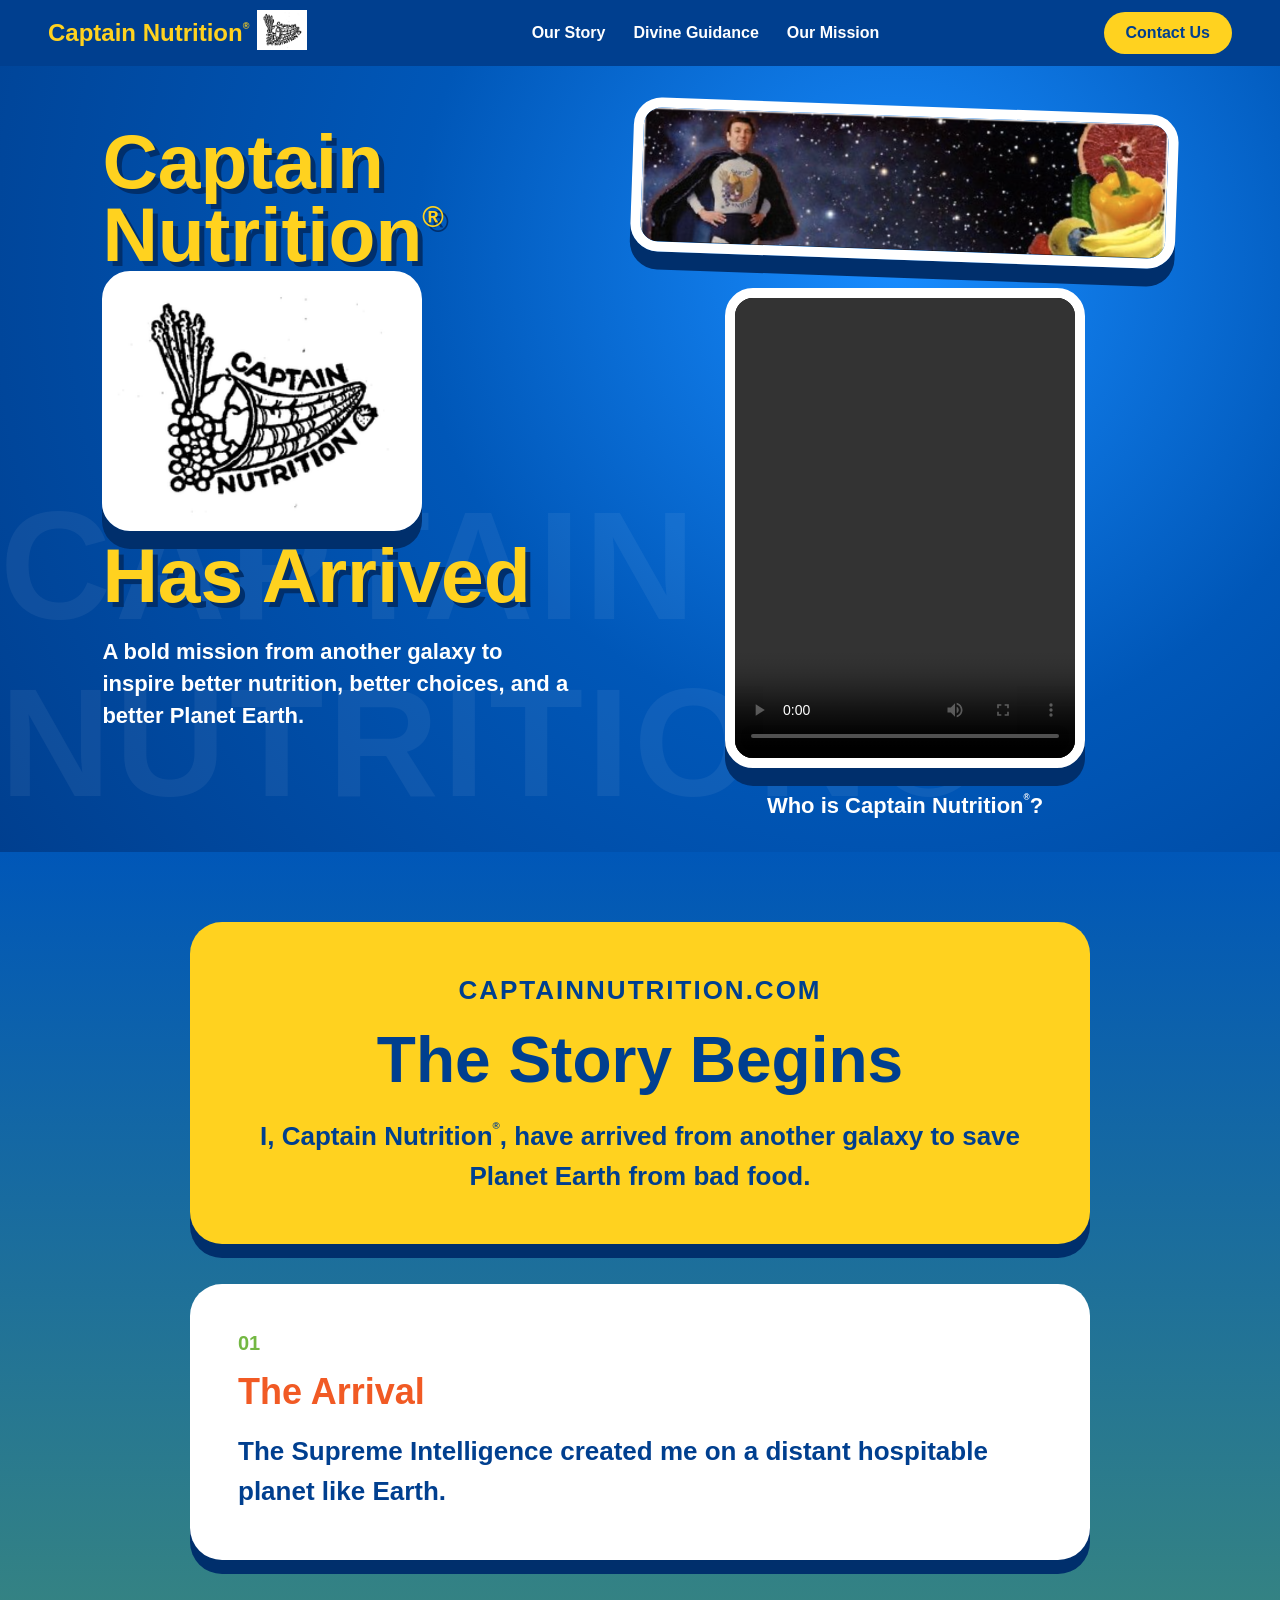
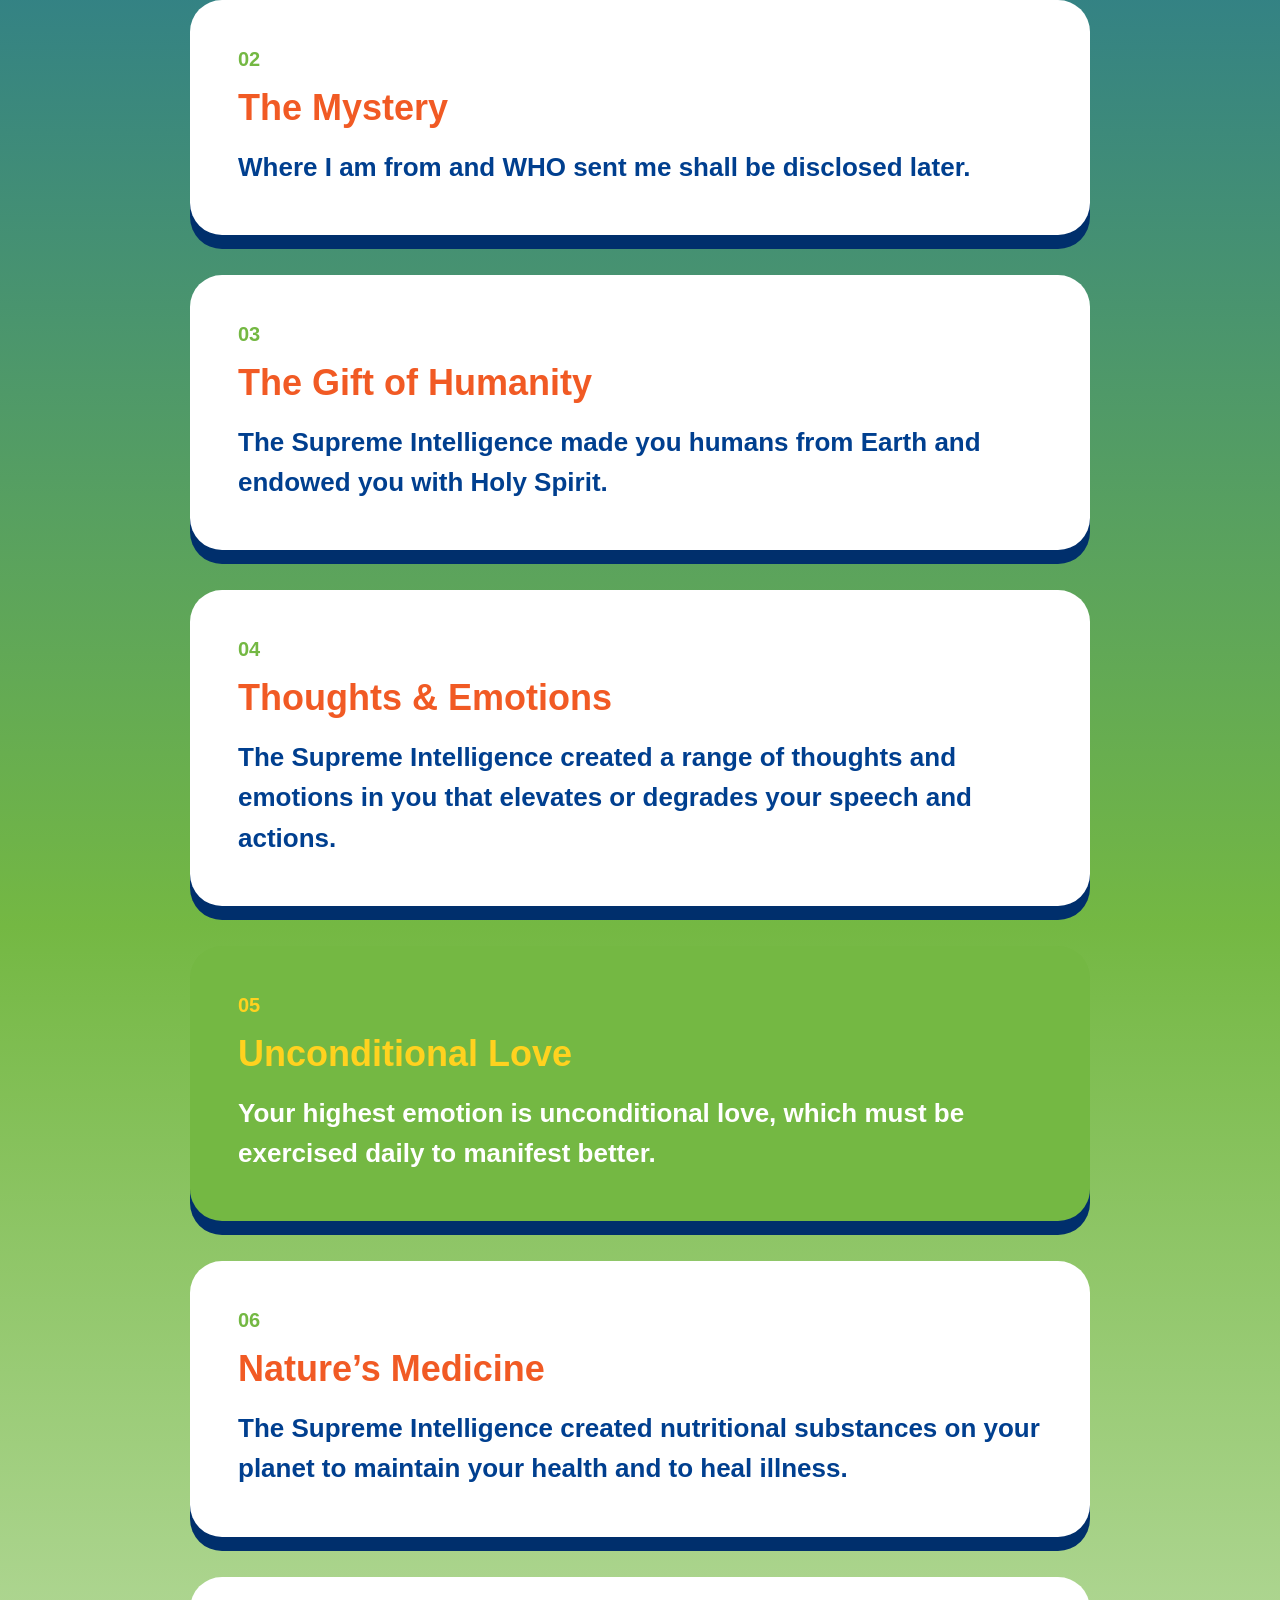
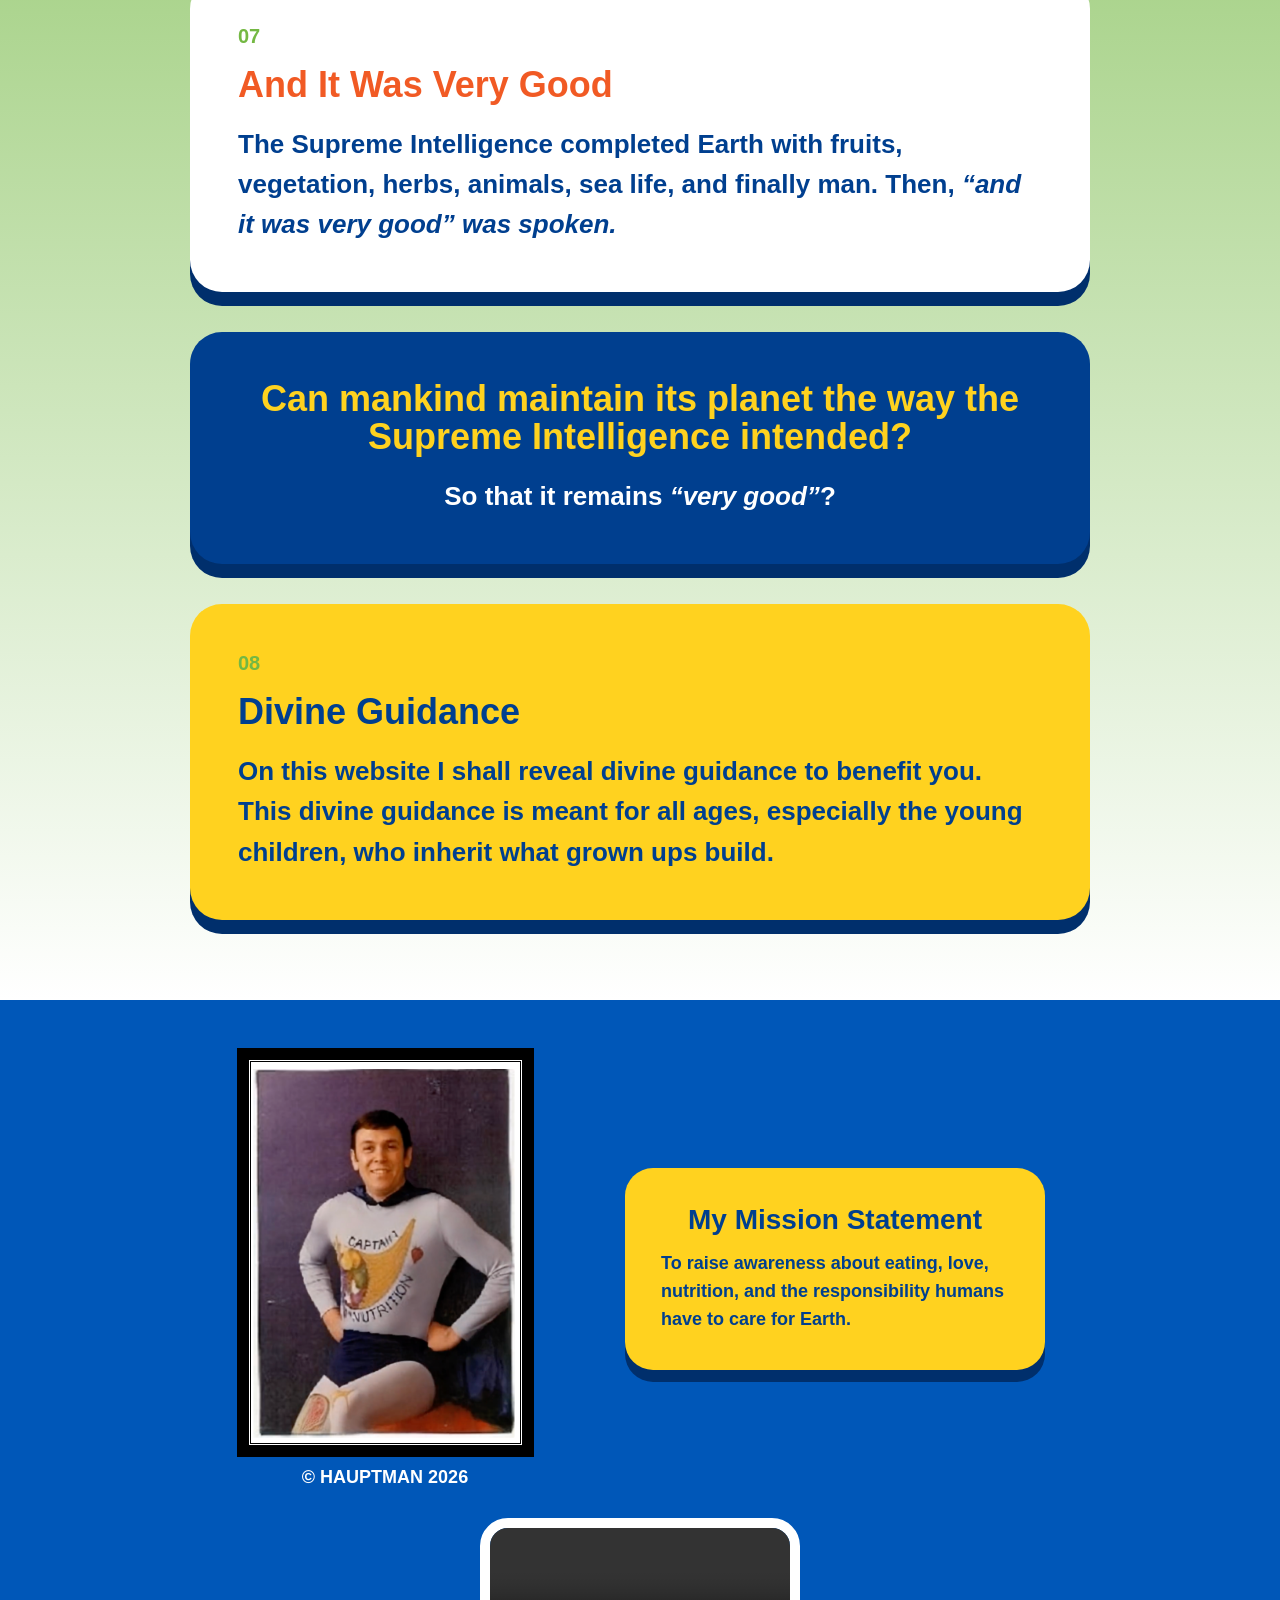
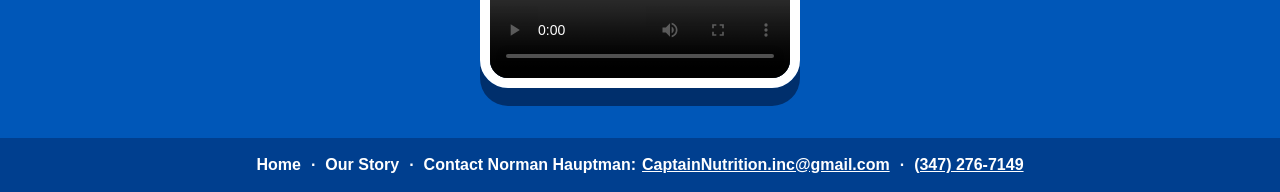
==== commit 2c735788: "drop down menu contact" ====
--- a/index.html
+++ b/index.html
@@ -26,17 +26,17 @@
       <a href="#">Legal</a> -->
     </nav>
 
-    <a href="mailto:captainnutrition@gmail.com" style="
-      background: #ffd21f;
-      border: none;
-      padding: 12px 22px;
-      border-radius: 999px;
-      font-weight: 900;
-      color: #003f8f;
-      text-decoration: none;
-    ">
-        Contact Us
-    </a>
+    <div class="contact-dropdown">
+      <button class="contact-btn">Contact Us</button>
+      <div class="dropdown-content">
+        <a href="mailto:CaptainNutrition.inc@gmail.com">
+          CaptainNutrition.inc@gmail.com
+        </a>
+        <a href="tel:+13472767149">
+          +1 (347) 276-7149
+        </a>
+      </div>
+    </div>
   </header>
 
   <section class="hero">
@@ -171,8 +171,8 @@
           <a href="#story">Our Story</a>
           <span style="margin: 0 10px;">·</span>
           <span>Contact Norman Hauptman:</span>
-          <a href="mailto:captainnutrition@gmail.com" style="text-decoration: underline; margin-left: 6px;">
-              captainnutrition@gmail.com
+          <a href="mailto:CaptainNutrition.inc@gmail.com" style="text-decoration: underline; margin-left: 6px;">
+              CaptainNutrition.inc@gmail.com
           </a>
           <span style="margin: 0 10px;">·</span>
           <a href="tel:+13472767149" style="text-decoration: underline;">
--- a/style.css
+++ b/style.css
@@ -50,6 +50,78 @@
   color: #003f8f;
 }
 
+/* CONTACT DROPDOWN */
+.contact-dropdown {
+  position: relative;
+  display: inline-block;
+}
+
+.contact-btn {
+  background: #ffd21f;
+  border: none;
+  padding: 12px 22px;
+  border-radius: 999px;
+  font-weight: 900;
+  color: #003f8f;
+  cursor: pointer;
+  font-size: 16px;
+  font-family: inherit;
+  transition: background 0.2s ease;
+}
+
+.contact-btn:hover {
+  background: #e6bd19;
+}
+
+.dropdown-content {
+  display: none;
+  position: absolute;
+  right: 0;
+  top: 100%;
+  margin-top: 8px;
+  background-color: #003f8f;
+  min-width: 200px;
+  border: 3px solid #ffd21f;
+  border-radius: 16px;
+  box-shadow: 0 8px 16px rgba(0,0,0,0.2);
+  z-index: 20;
+  overflow: visible; /* Changed from hidden to allow the bridge to work */
+}
+
+/* This creates an invisible hit-zone between the button and the dropdown */
+.dropdown-content::before {
+  content: "";
+  position: absolute;
+  top: -15px;
+  left: 0;
+  width: 100%;
+  height: 15px;
+  background: transparent;
+}
+
+.dropdown-content a {
+  color: white;
+  padding: 12px 16px;
+  text-decoration: none;
+  display: block;
+  font-weight: 700;
+  font-size: 14px;
+  transition: background 0.2s ease, color 0.2s ease;
+}
+
+.dropdown-content a:not(:last-child) {
+  border-bottom: 1px solid rgba(255, 255, 255, 0.1);
+}
+
+.dropdown-content a:hover {
+  background-color: #ffd21f;
+  color: #003f8f;
+}
+
+/* Show the menu on hover */
+.contact-dropdown:hover .dropdown-content {
+  display: block;
+}
 /* HERO */
 
 .hero {
@@ -394,6 +466,19 @@
 
 /* RESPONSIVE */
 
+@media (hover: hover) {
+  .contact-dropdown:hover .dropdown-content {
+    display: block;
+  }
+  .contact-btn:hover {
+    background: #e6bd19;
+  }
+  .dropdown-content a:hover {
+    background-color: #ffd21f;
+    color: #003f8f;
+  }
+}
+
 @media (max-width: 850px) {
   .navbar {
     flex-direction: column;
